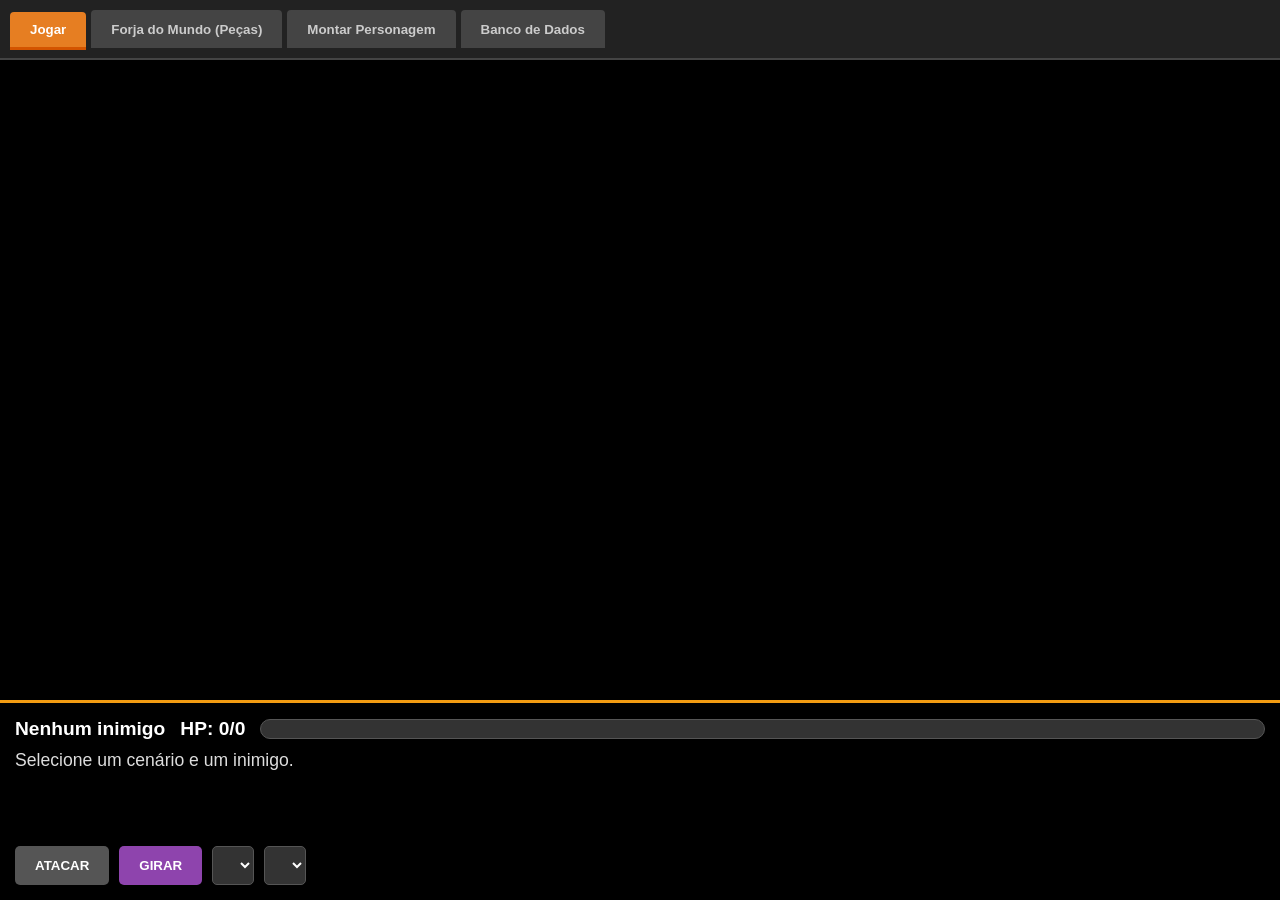
==== web/index.html @ 463bffa2 "first commit" ====
<!DOCTYPE html>
<html lang="pt-br">
<head>
    <meta charset="UTF-8">
    <title>RPG Clicker</title>
    <link rel="stylesheet" href="css/style.css">
</head>
<body>
    <nav class="tabs">
        <button class="active" onclick="showTab('game-tab', this)">Jogar</button>
        <button onclick="showTab('admin-tab', this)">Forja do Mundo (Peças)</button>
        <button onclick="showTab('char-tab', this)">Montar Personagem</button>
        <button onclick="showTab('crud-tab', this)">Banco de Dados</button>
    </nav>

    <!-- TELA DO JOGO (Mantida igual) -->
    <div id="game-tab" class="tab-content active">
        <div id="game-screen">
            <div id="character-container">
                <div id="in-game-layers" class="paper-doll-container" style="display:none; transform: scale(2); transform-origin: bottom;"></div>
                <img id="enemy-image" src="" alt="Inimigo" style="display:none;">
            </div>
            <div id="visual-novel-ui">
                <div class="stats-bar">
                    <span id="enemy-name">Nenhum inimigo</span>
                    <span id="enemy-hp-text">HP: 0/0</span>
                    <div class="hp-bar-bg"><div id="enemy-hp-fill" class="hp-bar-fill"></div></div>
                </div>
                <div class="dialogue-box"><p id="dialogue-text">Selecione um cenário e um inimigo.</p></div>
                <div class="actions">
                    <button id="attack-btn" onclick="performAttack()" disabled>ATACAR</button>
                    <button id="turn-btn" onclick="turnCharacter()" disabled>GIRAR</button>
                    <select id="select-scenario" onchange="changeScenario()"></select>
                    <select id="select-enemy" onchange="spawnEnemy()"></select>
                </div>
            </div>
        </div>
    </div>

    <!-- TELA DE CRIAR PEÇAS -->
    <div id="admin-tab" class="tab-content">
        <h1>Forja de Componentes do Mundo</h1>
        <p id="admin-msg" class="msg-alert"></p>
        
        <div class="forms-grid">
            <!-- Form: Corpos Base -->
            <div class="form-card" id="form-body">
                <h3>Corpo Base</h3>
                <input type="hidden" id="edit-bd-id" value="">
                <label>Nome do Corpo</label>
                <input type="text" id="bd-name" placeholder="Ex: Humano Claro">
                
                <label>Imagem Frente</label>
                <div class="file-input-group">
                    <input type="text" id="bd-img-f" oninput="updateMiniPrev('bd-img-f', 'prev-bd-f')" placeholder="Caminho/URL">
                    <img id="prev-bd-f" class="mini-preview" src="" alt=" ">
                </div>

                <label>Imagem Verso (Costas)</label>
                <div class="file-input-group">
                    <input type="text" id="bd-img-b" oninput="updateMiniPrev('bd-img-b', 'prev-bd-b')" placeholder="Caminho/URL">
                    <img id="prev-bd-b" class="mini-preview" src="" alt=" ">
                </div>
                
                <button onclick="saveBody()">Salvar Corpo</button>
            </div>
            
            <!-- Form: Equipamentos -->
            <div class="form-card" id="form-equip">
                <h3>Nova Peça / Equipamento</h3>
                <input type="hidden" id="edit-eq-id" value="">
                
                <label>Nome do Equipamento</label>
                <input type="text" id="eq-name" placeholder="Ex: Espada de Ferro">
                
                <label>Tipo (Aonde equipa)</label>
                <select id="eq-type">
                    <option value="face">Rosto / Expressão</option>
                    <option value="hair">Cabelo</option>
                    <option value="helmet">Capacete / Chapéu</option>
                    <option value="shirt">Tronco / Camiseta / Armadura</option>
                    <option value="gloves">Luvas</option>
                    <option value="pants">Calças</option>
                    <option value="boots">Botas</option>
                </select>

                <label>Imagem Frente</label>
                <div class="file-input-group">
                    <input type="text" id="eq-img-f" oninput="updateMiniPrev('eq-img-f', 'prev-eq-f')" placeholder="Caminho/URL">
                    <img id="prev-eq-f" class="mini-preview" src="" alt=" ">
                </div>

                <label>Imagem Verso</label>
                <div class="file-input-group">
                    <input type="text" id="eq-img-b" oninput="updateMiniPrev('eq-img-b', 'prev-eq-b')" placeholder="Caminho/URL">
                    <img id="prev-eq-b" class="mini-preview" src="" alt=" ">
                </div>
                
                <h4>Status do Equipamento</h4>
                <div class="attr-grid">
                    <label>Defesa Física <input type="number" id="eq-pdef" value="0"></label>
                    <label>Defesa Mágica <input type="number" id="eq-mdef" value="0"></label>
                    <label>Força (Str) <input type="number" id="eq-str" value="0"></label>
                    <label>Inteligência (Int) <input type="number" id="eq-int" value="0"></label>
                    <label>Destreza (Dex) <input type="number" id="eq-dex" value="0"></label>
                </div>

                <button onclick="saveEquipment()">Salvar Equipamento</button>
            </div>

            <!-- Form: Cenários -->
            <div class="form-card" id="form-scenario">
                <h3>Cenário</h3>
                <input type="hidden" id="edit-sc-id" value="">
                
                <label>Nome do Local</label>
                <input type="text" id="sc-name" placeholder="Ex: Floresta Negra">
                
                <label>Imagem de Fundo</label>
                <div class="file-input-group">
                    <input type="text" id="sc-img" oninput="updateMiniPrev('sc-img', 'prev-sc')" placeholder="Caminho/URL">
                    <img id="prev-sc" class="mini-preview" src="" alt=" ">
                </div>

                <label>História / Descrição</label>
                <input type="text" id="sc-desc" placeholder="Descrição ao entrar no mapa">
                <button onclick="saveScenario()">Salvar Cenário</button>
            </div>
        </div>
    </div>

    <!-- TELA DE MONTAR PERSONAGEM -->
    <div id="char-tab" class="tab-content">
        <h1 id="char-form-title">Montagem de Personagem</h1>
        <div class="forms-grid" style="align-items: flex-start;">
            <div class="form-card" style="flex: 1;" id="form-char">
                <input type="hidden" id="edit-char-id" value="">
                <h3>Status Básicos</h3>
                <label>Nome do Monstro/Personagem</label>
                <input type="text" id="ch-name" placeholder="Ex: Goblin">
                <div class="attr-grid">
                    <label>HP Máximo <input type="number" id="ch-hp" value="100"></label>
                    <label>Ataque Base <input type="number" id="ch-atk" value="10"></label>
                </div>
                
                <label>Raça/Estrutura:</label>
                <select id="ch-race" onchange="toggleRaceFields()">
                    <option value="monstro">Monstro/Simples (Sem Equipamentos)</option>
                    <option value="humano">Humanoide (Usa Corpos e Equipamentos)</option>
                </select>

                <div id="simple-fields">
                    <label>Imagem Frente (Monstro)</label>
                    <div class="file-input-group">
                        <input type="text" id="ch-img-f" oninput="updateMiniPrev('ch-img-f', 'prev-ch-f')">
                        <img id="prev-ch-f" class="mini-preview" src="" alt=" ">
                    </div>

                    <label>Imagem Verso (Monstro)</label>
                    <div class="file-input-group">
                        <input type="text" id="ch-img-b" oninput="updateMiniPrev('ch-img-b', 'prev-ch-b')">
                        <img id="prev-ch-b" class="mini-preview" src="" alt=" ">
                    </div>
                </div>

                <div id="human-fields" style="display:none; margin-top: 15px;">
                    <label>Corpo Base:</label><select id="sel-base" onchange="updatePrev()"></select>
                    <label>Rosto:</label><select id="sel-face" onchange="updatePrev()"></select>
                    <label>Cabelo:</label><select id="sel-hair" onchange="updatePrev()"></select>
                    <label>Capacete:</label><select id="sel-helmet" onchange="updatePrev()"></select>
                    <label>Tronco:</label><select id="sel-shirt" onchange="updatePrev()"></select>
                    <label>Calça:</label><select id="sel-pants" onchange="updatePrev()"></select>
                    <label>Botas:</label><select id="sel-boots" onchange="updatePrev()"></select>
                    <label>Luvas:</label><select id="sel-gloves" onchange="updatePrev()"></select>
                </div>

                <button onclick="saveCharacter()" style="margin-top:20px;">Salvar Personagem</button>
                <p id="char-msg" class="msg-alert"></p>
            </div>

            <!-- Preview do Personagem -->
            <div class="form-card" style="flex: 1;" id="preview-panel">
                <h3>Pré-Visualização e Status</h3>
                <div class="stats-preview" id="equip-stats">
                    <strong>Bônus de Equipamentos:</strong><br>
                    Def Fís: <span id="st-pdef">0</span> | Def Mág: <span id="st-mdef">0</span><br>
                    Força: <span id="st-str">0</span> | Int: <span id="st-int">0</span> | Des: <span id="st-dex">0</span>
                </div>
                <div class="preview-boxes">
                    <div class="paper-doll-container" id="prev-front"></div>
                    <div class="paper-doll-container" id="prev-back"></div>
                </div>
            </div>
        </div>
    </div>

    <!-- TELA CRUD -->
    <div id="crud-tab" class="tab-content">
        <h1>Banco de Dados Bruto</h1>
        <select id="crud-table-select" onchange="renderCrudTable()">
            <option value="characters">Personagens Cadastrados</option>
            <option value="bodies">Corpos Bases</option>
            <option value="equipments">Equipamentos</option>
            <option value="scenarios">Cenários</option>
        </select>
        <div style="overflow-x: auto;">
            <table class="crud-table">
                <thead><tr id="crud-thead"></tr></thead>
                <tbody id="crud-tbody"></tbody>
            </table>
        </div>
    </div>

    <script src="js/app.js"></script>
</body>
</html>
---- web/css/style.css ----
* { box-sizing: border-box; margin: 0; padding: 0; font-family: 'Segoe UI', sans-serif; }
body { background-color: #1a1a1a; color: #fff; height: 100vh; display: flex; flex-direction: column; overflow: hidden;}

/* --- NAVEGAÇÃO E INDICADOR DE ABA --- */
.tabs { display: flex; background: #222; padding: 10px; flex-wrap: wrap; gap: 5px; border-bottom: 2px solid #444; }
.tabs button { background: #444; color: #ccc; border: none; padding: 10px 20px; cursor: pointer; border-radius: 4px 4px 0 0; font-weight: bold; transition: all 0.3s ease;}
.tabs button:hover { background: #555; color: white;}
/* INDICADOR DA ABA ATIVA */
.tabs button.active { background: #e67e22; color: white; border-bottom: 3px solid #d35400; transform: translateY(2px); }

.tab-content { display: none; height: calc(100vh - 60px); padding: 20px; overflow-y: auto;}
.tab-content.active { display: block; }

/* --- FORMULÁRIOS --- */
.forms-grid { display: flex; gap: 20px; flex-wrap: wrap; }
.form-card { background: #2a2a2a; padding: 20px; border-radius: 8px; border: 1px solid #444; flex: 1; min-width: 320px;}
.form-card h3, .form-card h4 { margin-bottom: 10px; color: #f39c12; border-bottom: 1px solid #444; padding-bottom: 5px;}
.form-card input[type="text"], .form-card input[type="number"], .form-card select { 
    width: 100%; padding: 8px; margin-bottom: 10px; border-radius: 4px; border: 1px solid #555; background: #111; color: white;
}
.form-card label { font-size: 0.85em; color: #b2bec3; margin-bottom: 4px; display: block; font-weight: 600;}
.form-card button { width: 100%; padding: 12px; background: #27ae60; color: white; border: none; border-radius: 4px; cursor: pointer; font-weight: bold; font-size: 1.1em; margin-top: 10px;}
.form-card button:hover { background: #2ecc71; }
.msg-alert { margin: 15px 0; color: #f1c40f; font-weight: bold;}

/* --- ATRIBUTOS GRID --- */
.attr-grid { display: grid; grid-template-columns: repeat(2, 1fr); gap: 10px; margin-bottom: 15px; }
.attr-grid label { display: flex; flex-direction: column; color: #bdc3c7; }
.attr-grid input { margin-bottom: 0 !important; }

/* --- FILE PICKER E PREVIEWS --- */
.file-input-group { display: flex; gap: 5px; margin-bottom: 15px; align-items: center; }
.file-input-group input { margin-bottom: 0 !important; flex-grow: 1; }
.btn-browse { background: #2980b9 !important; color: white; padding: 0 15px !important; margin: 0 !important; width: auto !important; height: 35px; }
.btn-browse:hover { background: #3498db !important; }
.mini-preview { width: 45px; height: 45px; object-fit: contain; background: #000; border: 1px solid #555; border-radius: 4px; }

/* --- PREVIEW STATUS (Montar Personagem) --- */
.stats-preview { background: #111; padding: 10px; border-radius: 5px; margin-bottom: 15px; border: 1px solid #333; color: #3498db; font-family: monospace; font-size: 1.1em;}
.preview-boxes { display: flex; justify-content: space-around; background: #111; padding: 20px; border-radius: 5px;}
.paper-doll-container { position: relative; width: 150px; height: 250px; background: #222; border: 1px solid #555; overflow: hidden;}
.paper-doll-container img { position: absolute; top: 0; left: 0; width: 100%; height: 100%; object-fit: contain; }

/* --- TABELA CRUD --- */
#crud-table-select { padding: 10px; margin-bottom: 20px; background: #333; color: white; border: 1px solid #555; width: 300px;}
.crud-table { width: 100%; border-collapse: collapse; background: #2a2a2a; font-size: 0.9em;}
.crud-table th, .crud-table td { border: 1px solid #444; padding: 8px; text-align: left; }
.crud-table th { background: #111; color: #f39c12; }
.btn-edit { background: #f39c12; color: black; border: none; padding: 5px 10px; border-radius: 3px; cursor: pointer; margin-right: 5px; font-weight: bold;}
.btn-del { background: #c0392b; color: white; border: none; padding: 5px 10px; border-radius: 3px; cursor: pointer; font-weight: bold;}

/* --- VISUAL NOVEL UI --- */
#game-tab { padding: 0; }
#game-screen { position: relative; width: 100%; height: 100%; background-color: #000; background-size: cover; background-position: center; transition: background-image 0.5s ease;}
#character-container { position: absolute; bottom: 200px; left: 50%; transform: translateX(-50%); height: 60%; display: flex; align-items: flex-end;}
#enemy-image { max-height: 100%; filter: drop-shadow(0px 0px 10px rgba(0,0,0,0.8)); transition: transform 0.1s;}
.hit { transform: translateX(-50%) scale(0.95) rotate(-2deg); filter: brightness(200%) drop-shadow(0 0 10px red) !important; }

#visual-novel-ui { position: absolute; bottom: 0; width: 100%; height: 200px; background: rgba(0, 0, 0, 0.85); border-top: 3px solid #f39c12; display: flex; flex-direction: column; padding: 15px;}
.stats-bar { display: flex; align-items: center; gap: 15px; margin-bottom: 10px;}
.stats-bar span { font-weight: bold; font-size: 1.2rem;}
.hp-bar-bg { flex-grow: 1; height: 20px; background: #333; border-radius: 10px; overflow: hidden; border: 1px solid #555;}
.hp-bar-fill { height: 100%; width: 0%; background: #e74c3c; transition: width 0.3s ease; }
.dialogue-box { flex-grow: 1; margin-bottom: 10px; font-size: 1.1rem; color: #ddd; }
.actions { display: flex; gap: 10px; }
.actions button { padding: 10px 20px; background: #c0392b; color: white; border: none; border-radius: 5px; font-weight: bold; cursor: pointer;}
.actions button#turn-btn { background: #8e44ad; }
.actions button:disabled { background: #555; cursor: not-allowed; }
.actions button:hover:not(:disabled) { filter: brightness(1.2); }
.actions select { padding: 10px; background: #333; color: white; border: 1px solid #555; border-radius: 5px;}
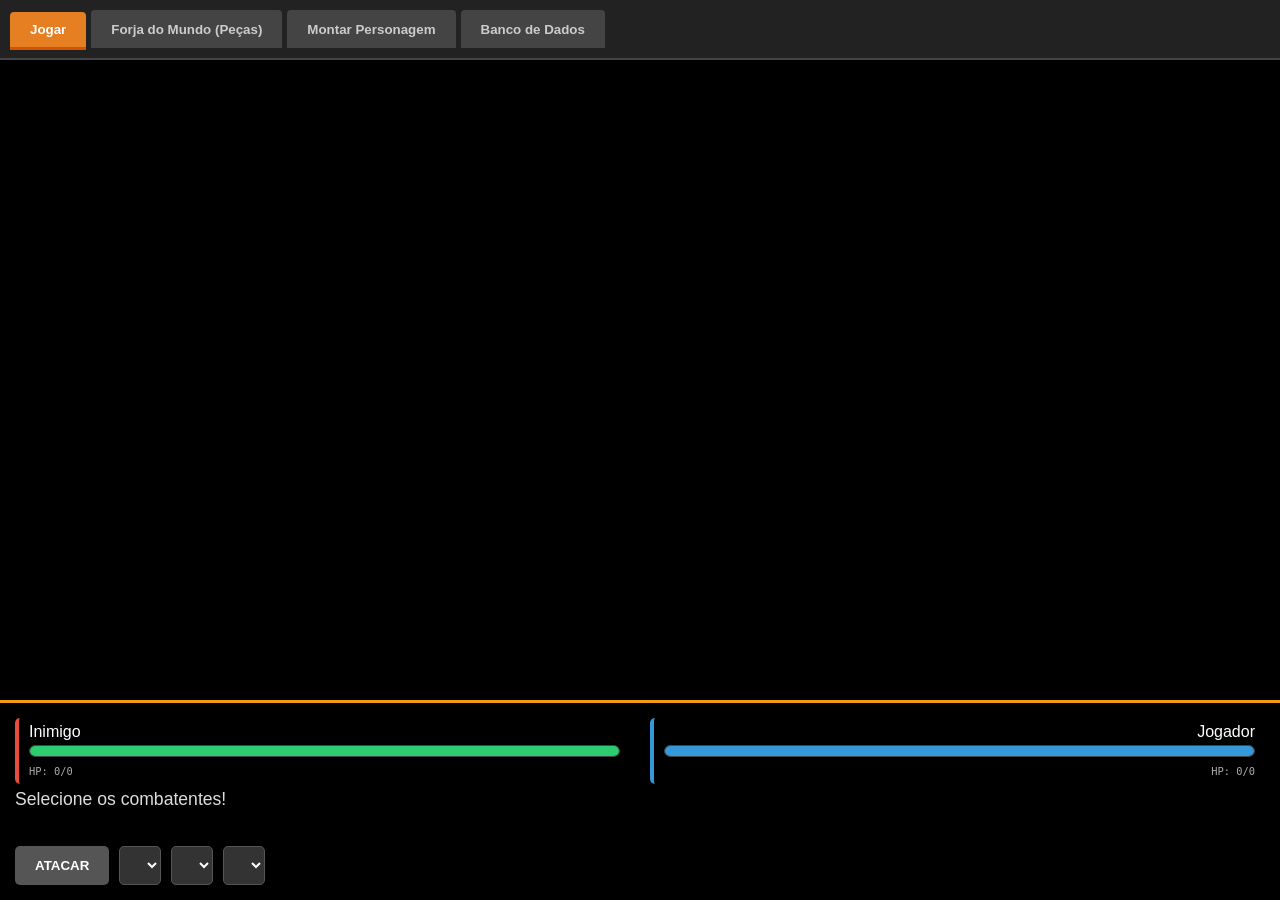
==== commit 03e746e8: "Add enemy attacks" ====
--- a/web/index.html
+++ b/web/index.html
@@ -1,10 +1,12 @@
 <!DOCTYPE html>
 <html lang="pt-br">
+
 <head>
     <meta charset="UTF-8">
     <title>RPG Clicker</title>
     <link rel="stylesheet" href="css/style.css">
 </head>
+
 <body>
     <nav class="tabs">
         <button class="active" onclick="showTab('game-tab', this)">Jogar</button>
@@ -13,25 +15,51 @@
         <button onclick="showTab('crud-tab', this)">Banco de Dados</button>
     </nav>
 
-    <!-- TELA DO JOGO (Mantida igual) -->
+    <!-- TELA DO JOGO (BATALHA 2.5D) -->
     <div id="game-tab" class="tab-content active">
         <div id="game-screen">
-            <div id="character-container">
-                <div id="in-game-layers" class="paper-doll-container" style="display:none; transform: scale(2); transform-origin: bottom;"></div>
-                <img id="enemy-image" src="" alt="Inimigo" style="display:none;">
-            </div>
+            <div id="battlefield">
+                <div id="enemy-container">
+                    <div id="enemy-layers" class="paper-doll-container" style="display:none;"></div>
+                    <img id="enemy-image" src="" alt="Inimigo" style="display:none;">
+                </div>
+
+                <div id="player-container">
+                    <div id="player-layers" class="paper-doll-container" style="display:none;"></div>
+                    <img id="player-image" src="" alt="Player" style="display:none;">
+                </div>
+            </div>
+
             <div id="visual-novel-ui">
-                <div class="stats-bar">
-                    <span id="enemy-name">Nenhum inimigo</span>
-                    <span id="enemy-hp-text">HP: 0/0</span>
-                    <div class="hp-bar-bg"><div id="enemy-hp-fill" class="hp-bar-fill"></div></div>
-                </div>
-                <div class="dialogue-box"><p id="dialogue-text">Selecione um cenário e um inimigo.</p></div>
+                <div class="battle-stats">
+                    <!-- HP DO INIMIGO -->
+                    <div class="stat-block enemy-stat">
+                        <span id="enemy-name">Inimigo</span>
+                        <div class="hp-bar-bg">
+                            <div id="enemy-hp-fill" class="hp-bar-fill"></div>
+                        </div>
+                        <span id="enemy-hp-text" class="hp-text">HP: 0/0</span>
+                    </div>
+
+                    <!-- HP DO PLAYER -->
+                    <div class="stat-block player-stat">
+                        <span id="player-name-ui">Jogador</span>
+                        <div class="hp-bar-bg">
+                            <div id="player-hp-fill" class="hp-bar-fill player-hp"></div>
+                        </div>
+                        <span id="player-hp-text" class="hp-text">HP: 0/0</span>
+                    </div>
+                </div>
+
+                <div class="dialogue-box">
+                    <p id="dialogue-text">Selecione os combatentes!</p>
+                </div>
+
                 <div class="actions">
-                    <button id="attack-btn" onclick="performAttack()" disabled>ATACAR</button>
-                    <button id="turn-btn" onclick="turnCharacter()" disabled>GIRAR</button>
+                    <button id="attack-btn" onclick="startTurnSequence()" disabled>ATACAR</button>
+                    <select id="select-player" onchange="spawnPlayer()"></select>
+                    <select id="select-enemy" onchange="spawnEnemy()"></select>
                     <select id="select-scenario" onchange="changeScenario()"></select>
-                    <select id="select-enemy" onchange="spawnEnemy()"></select>
                 </div>
             </div>
         </div>
@@ -41,38 +69,34 @@
     <div id="admin-tab" class="tab-content">
         <h1>Forja de Componentes do Mundo</h1>
         <p id="admin-msg" class="msg-alert"></p>
-        
         <div class="forms-grid">
-            <!-- Form: Corpos Base -->
             <div class="form-card" id="form-body">
                 <h3>Corpo Base</h3>
                 <input type="hidden" id="edit-bd-id" value="">
                 <label>Nome do Corpo</label>
                 <input type="text" id="bd-name" placeholder="Ex: Humano Claro">
-                
+
                 <label>Imagem Frente</label>
                 <div class="file-input-group">
-                    <input type="text" id="bd-img-f" oninput="updateMiniPrev('bd-img-f', 'prev-bd-f')" placeholder="Caminho/URL">
+                    <input type="text" id="bd-img-f" oninput="updateMiniPrev('bd-img-f', 'prev-bd-f')"
+                        placeholder="ex: assets/humano_frente.png">
                     <img id="prev-bd-f" class="mini-preview" src="" alt=" ">
                 </div>
 
                 <label>Imagem Verso (Costas)</label>
                 <div class="file-input-group">
-                    <input type="text" id="bd-img-b" oninput="updateMiniPrev('bd-img-b', 'prev-bd-b')" placeholder="Caminho/URL">
+                    <input type="text" id="bd-img-b" oninput="updateMiniPrev('bd-img-b', 'prev-bd-b')"
+                        placeholder="ex: assets/humano_verso.png">
                     <img id="prev-bd-b" class="mini-preview" src="" alt=" ">
                 </div>
-                
                 <button onclick="saveBody()">Salvar Corpo</button>
             </div>
-            
-            <!-- Form: Equipamentos -->
+
             <div class="form-card" id="form-equip">
                 <h3>Nova Peça / Equipamento</h3>
                 <input type="hidden" id="edit-eq-id" value="">
-                
                 <label>Nome do Equipamento</label>
                 <input type="text" id="eq-name" placeholder="Ex: Espada de Ferro">
-                
                 <label>Tipo (Aonde equipa)</label>
                 <select id="eq-type">
                     <option value="face">Rosto / Expressão</option>
@@ -86,16 +110,18 @@
 
                 <label>Imagem Frente</label>
                 <div class="file-input-group">
-                    <input type="text" id="eq-img-f" oninput="updateMiniPrev('eq-img-f', 'prev-eq-f')" placeholder="Caminho/URL">
+                    <input type="text" id="eq-img-f" oninput="updateMiniPrev('eq-img-f', 'prev-eq-f')"
+                        placeholder="ex: assets/botas.png">
                     <img id="prev-eq-f" class="mini-preview" src="" alt=" ">
                 </div>
 
                 <label>Imagem Verso</label>
                 <div class="file-input-group">
-                    <input type="text" id="eq-img-b" oninput="updateMiniPrev('eq-img-b', 'prev-eq-b')" placeholder="Caminho/URL">
+                    <input type="text" id="eq-img-b" oninput="updateMiniPrev('eq-img-b', 'prev-eq-b')"
+                        placeholder="Deixe vazio se só houver frente">
                     <img id="prev-eq-b" class="mini-preview" src="" alt=" ">
                 </div>
-                
+
                 <h4>Status do Equipamento</h4>
                 <div class="attr-grid">
                     <label>Defesa Física <input type="number" id="eq-pdef" value="0"></label>
@@ -104,24 +130,20 @@
                     <label>Inteligência (Int) <input type="number" id="eq-int" value="0"></label>
                     <label>Destreza (Dex) <input type="number" id="eq-dex" value="0"></label>
                 </div>
-
                 <button onclick="saveEquipment()">Salvar Equipamento</button>
             </div>
 
-            <!-- Form: Cenários -->
             <div class="form-card" id="form-scenario">
                 <h3>Cenário</h3>
                 <input type="hidden" id="edit-sc-id" value="">
-                
                 <label>Nome do Local</label>
                 <input type="text" id="sc-name" placeholder="Ex: Floresta Negra">
-                
                 <label>Imagem de Fundo</label>
                 <div class="file-input-group">
-                    <input type="text" id="sc-img" oninput="updateMiniPrev('sc-img', 'prev-sc')" placeholder="Caminho/URL">
+                    <input type="text" id="sc-img" oninput="updateMiniPrev('sc-img', 'prev-sc')"
+                        placeholder="ex: assets/bg.jpg">
                     <img id="prev-sc" class="mini-preview" src="" alt=" ">
                 </div>
-
                 <label>História / Descrição</label>
                 <input type="text" id="sc-desc" placeholder="Descrição ao entrar no mapa">
                 <button onclick="saveScenario()">Salvar Cenário</button>
@@ -136,13 +158,13 @@
             <div class="form-card" style="flex: 1;" id="form-char">
                 <input type="hidden" id="edit-char-id" value="">
                 <h3>Status Básicos</h3>
-                <label>Nome do Monstro/Personagem</label>
-                <input type="text" id="ch-name" placeholder="Ex: Goblin">
+                <label>Nome do Personagem</label>
+                <input type="text" id="ch-name" placeholder="Ex: Guerreiro Lendário">
                 <div class="attr-grid">
                     <label>HP Máximo <input type="number" id="ch-hp" value="100"></label>
                     <label>Ataque Base <input type="number" id="ch-atk" value="10"></label>
                 </div>
-                
+
                 <label>Raça/Estrutura:</label>
                 <select id="ch-race" onchange="toggleRaceFields()">
                     <option value="monstro">Monstro/Simples (Sem Equipamentos)</option>
@@ -152,13 +174,14 @@
                 <div id="simple-fields">
                     <label>Imagem Frente (Monstro)</label>
                     <div class="file-input-group">
-                        <input type="text" id="ch-img-f" oninput="updateMiniPrev('ch-img-f', 'prev-ch-f')">
+                        <input type="text" id="ch-img-f" oninput="updateMiniPrev('ch-img-f', 'prev-ch-f')"
+                            placeholder="ex: assets/slime_frente.png">
                         <img id="prev-ch-f" class="mini-preview" src="" alt=" ">
                     </div>
-
                     <label>Imagem Verso (Monstro)</label>
                     <div class="file-input-group">
-                        <input type="text" id="ch-img-b" oninput="updateMiniPrev('ch-img-b', 'prev-ch-b')">
+                        <input type="text" id="ch-img-b" oninput="updateMiniPrev('ch-img-b', 'prev-ch-b')"
+                            placeholder="ex: assets/slime_verso.png">
                         <img id="prev-ch-b" class="mini-preview" src="" alt=" ">
                     </div>
                 </div>
@@ -173,18 +196,17 @@
                     <label>Botas:</label><select id="sel-boots" onchange="updatePrev()"></select>
                     <label>Luvas:</label><select id="sel-gloves" onchange="updatePrev()"></select>
                 </div>
-
                 <button onclick="saveCharacter()" style="margin-top:20px;">Salvar Personagem</button>
                 <p id="char-msg" class="msg-alert"></p>
             </div>
 
-            <!-- Preview do Personagem -->
             <div class="form-card" style="flex: 1;" id="preview-panel">
                 <h3>Pré-Visualização e Status</h3>
                 <div class="stats-preview" id="equip-stats">
                     <strong>Bônus de Equipamentos:</strong><br>
                     Def Fís: <span id="st-pdef">0</span> | Def Mág: <span id="st-mdef">0</span><br>
-                    Força: <span id="st-str">0</span> | Int: <span id="st-int">0</span> | Des: <span id="st-dex">0</span>
+                    Força: <span id="st-str">0</span> | Int: <span id="st-int">0</span> | Des: <span
+                        id="st-dex">0</span>
                 </div>
                 <div class="preview-boxes">
                     <div class="paper-doll-container" id="prev-front"></div>
@@ -205,12 +227,14 @@
         </select>
         <div style="overflow-x: auto;">
             <table class="crud-table">
-                <thead><tr id="crud-thead"></tr></thead>
+                <thead>
+                    <tr id="crud-thead"></tr>
+                </thead>
                 <tbody id="crud-tbody"></tbody>
             </table>
         </div>
     </div>
-
     <script src="js/app.js"></script>
 </body>
+
 </html>
--- a/web/css/style.css
+++ b/web/css/style.css
@@ -5,7 +5,6 @@
 .tabs { display: flex; background: #222; padding: 10px; flex-wrap: wrap; gap: 5px; border-bottom: 2px solid #444; }
 .tabs button { background: #444; color: #ccc; border: none; padding: 10px 20px; cursor: pointer; border-radius: 4px 4px 0 0; font-weight: bold; transition: all 0.3s ease;}
 .tabs button:hover { background: #555; color: white;}
-/* INDICADOR DA ABA ATIVA */
 .tabs button.active { background: #e67e22; color: white; border-bottom: 3px solid #d35400; transform: translateY(2px); }
 
 .tab-content { display: none; height: calc(100vh - 60px); padding: 20px; overflow-y: auto;}
@@ -15,30 +14,24 @@
 .forms-grid { display: flex; gap: 20px; flex-wrap: wrap; }
 .form-card { background: #2a2a2a; padding: 20px; border-radius: 8px; border: 1px solid #444; flex: 1; min-width: 320px;}
 .form-card h3, .form-card h4 { margin-bottom: 10px; color: #f39c12; border-bottom: 1px solid #444; padding-bottom: 5px;}
-.form-card input[type="text"], .form-card input[type="number"], .form-card select { 
-    width: 100%; padding: 8px; margin-bottom: 10px; border-radius: 4px; border: 1px solid #555; background: #111; color: white;
-}
+.form-card input[type="text"], .form-card input[type="number"], .form-card select { width: 100%; padding: 8px; margin-bottom: 10px; border-radius: 4px; border: 1px solid #555; background: #111; color: white;}
 .form-card label { font-size: 0.85em; color: #b2bec3; margin-bottom: 4px; display: block; font-weight: 600;}
 .form-card button { width: 100%; padding: 12px; background: #27ae60; color: white; border: none; border-radius: 4px; cursor: pointer; font-weight: bold; font-size: 1.1em; margin-top: 10px;}
 .form-card button:hover { background: #2ecc71; }
 .msg-alert { margin: 15px 0; color: #f1c40f; font-weight: bold;}
-
-/* --- ATRIBUTOS GRID --- */
 .attr-grid { display: grid; grid-template-columns: repeat(2, 1fr); gap: 10px; margin-bottom: 15px; }
 .attr-grid label { display: flex; flex-direction: column; color: #bdc3c7; }
 .attr-grid input { margin-bottom: 0 !important; }
 
-/* --- FILE PICKER E PREVIEWS --- */
-.file-input-group { display: flex; gap: 5px; margin-bottom: 15px; align-items: center; }
+/* --- INPUT COM PREVIEW (Simplificado) --- */
+.file-input-group { display: flex; gap: 10px; margin-bottom: 15px; align-items: center; }
 .file-input-group input { margin-bottom: 0 !important; flex-grow: 1; }
-.btn-browse { background: #2980b9 !important; color: white; padding: 0 15px !important; margin: 0 !important; width: auto !important; height: 35px; }
-.btn-browse:hover { background: #3498db !important; }
 .mini-preview { width: 45px; height: 45px; object-fit: contain; background: #000; border: 1px solid #555; border-radius: 4px; }
 
 /* --- PREVIEW STATUS (Montar Personagem) --- */
 .stats-preview { background: #111; padding: 10px; border-radius: 5px; margin-bottom: 15px; border: 1px solid #333; color: #3498db; font-family: monospace; font-size: 1.1em;}
 .preview-boxes { display: flex; justify-content: space-around; background: #111; padding: 20px; border-radius: 5px;}
-.paper-doll-container { position: relative; width: 150px; height: 250px; background: #222; border: 1px solid #555; overflow: hidden;}
+.paper-doll-container { position: relative; width: 150px; height: 250px; background: transparent; overflow: hidden;}
 .paper-doll-container img { position: absolute; top: 0; left: 0; width: 100%; height: 100%; object-fit: contain; }
 
 /* --- TABELA CRUD --- */
@@ -49,14 +42,47 @@
 .btn-edit { background: #f39c12; color: black; border: none; padding: 5px 10px; border-radius: 3px; cursor: pointer; margin-right: 5px; font-weight: bold;}
 .btn-del { background: #c0392b; color: white; border: none; padding: 5px 10px; border-radius: 3px; cursor: pointer; font-weight: bold;}
 
-/* --- VISUAL NOVEL UI --- */
+/* =========================================
+   TELA DE JOGO - VISUAL NOVEL / BATTLE
+   ========================================= */
 #game-tab { padding: 0; }
 #game-screen { position: relative; width: 100%; height: 100%; background-color: #000; background-size: cover; background-position: center; transition: background-image 0.5s ease;}
-#character-container { position: absolute; bottom: 200px; left: 50%; transform: translateX(-50%); height: 60%; display: flex; align-items: flex-end;}
-#enemy-image { max-height: 100%; filter: drop-shadow(0px 0px 10px rgba(0,0,0,0.8)); transition: transform 0.1s;}
-.hit { transform: translateX(-50%) scale(0.95) rotate(-2deg); filter: brightness(200%) drop-shadow(0 0 10px red) !important; }
 
-#visual-novel-ui { position: absolute; bottom: 0; width: 100%; height: 200px; background: rgba(0, 0, 0, 0.85); border-top: 3px solid #f39c12; display: flex; flex-direction: column; padding: 15px;}
+/* Campo de Batalha e Contêineres */
+#battlefield { position: absolute; bottom: 200px; width: 100%; height: calc(100% - 200px); }
+
+/* Inimigo: Ao fundo (menor) */
+#enemy-container {
+    position: absolute; bottom: 35%; left: 70%; /* Movido para a direita */
+    transform: translateX(-50%) scale(1.1); transform-origin: bottom center; z-index: 5;
+}
+/* Player: Perto da tela (maior) */
+#player-container {
+    position: absolute; bottom: 5%; left: 30%; /* Movido para a esquerda */
+    transform: translateX(-50%) scale(1.7); transform-origin: bottom center; z-index: 10;
+}
+
+#enemy-image, #player-image { max-height: 250px; filter: drop-shadow(0px 0px 10px rgba(0,0,0,0.5)); }
+
+/* Animação do Inimigo Apanhando */
+.enemy-hit { filter: brightness(200%) drop-shadow(0 0 10px red) !important; animation: shakeEnemy 0.2s; }
+@keyframes shakeEnemy {
+    0%   { transform: translateX(-50%) scale(1.2) rotate(0deg); }
+    25%  { transform: translateX(-52%) scale(1.2) rotate(-5deg); }
+    50%  { transform: translateX(-48%) scale(1.2) rotate(5deg); }
+    100% { transform: translateX(-50%) scale(1.2) rotate(0deg); }
+}
+
+/* Animação do Player Atacando */
+.player-attack { animation: lungePlayer 0.2s; }
+@keyframes lungePlayer {
+    0%   { transform: translateX(-50%) scale(1.8) translateY(0); }
+    50%  { transform: translateX(-50%) scale(1.8) translateY(-20px); }
+    100% { transform: translateX(-50%) scale(1.8) translateY(0); }
+}
+
+/* UI Inferior */
+#visual-novel-ui { position: absolute; bottom: 0; width: 100%; height: 200px; background: rgba(0, 0, 0, 0.85); border-top: 3px solid #f39c12; display: flex; flex-direction: column; padding: 15px; z-index: 20;}
 .stats-bar { display: flex; align-items: center; gap: 15px; margin-bottom: 10px;}
 .stats-bar span { font-weight: bold; font-size: 1.2rem;}
 .hp-bar-bg { flex-grow: 1; height: 20px; background: #333; border-radius: 10px; overflow: hidden; border: 1px solid #555;}
@@ -64,7 +90,26 @@
 .dialogue-box { flex-grow: 1; margin-bottom: 10px; font-size: 1.1rem; color: #ddd; }
 .actions { display: flex; gap: 10px; }
 .actions button { padding: 10px 20px; background: #c0392b; color: white; border: none; border-radius: 5px; font-weight: bold; cursor: pointer;}
-.actions button#turn-btn { background: #8e44ad; }
 .actions button:disabled { background: #555; cursor: not-allowed; }
 .actions button:hover:not(:disabled) { filter: brightness(1.2); }
-.actions select { padding: 10px; background: #333; color: white; border: 1px solid #555; border-radius: 5px;}+.actions select { padding: 10px; background: #333; color: white; border: 1px solid #555; border-radius: 5px;}
+
+/* UI de Stats de Batalha */
+.battle-stats { display: flex; justify-content: space-between; gap: 20px; margin-bottom: 5px; }
+.stat-block { flex: 1; background: rgba(0,0,0,0.5); padding: 5px 10px; border-radius: 5px; border-left: 4px solid #f39c12; }
+.enemy-stat { border-left-color: #e74c3c; }
+.player-stat { border-left-color: #3498db; text-align: right; }
+
+.hp-bar-bg { width: 100%; height: 12px; background: #222; border-radius: 6px; overflow: hidden; margin: 4px 0; border: 1px solid #444; }
+.hp-bar-fill { height: 100%; width: 100%; background: #2ecc71; transition: width 0.4s ease; }
+.player-hp { background: #3498db; }
+.hp-text { font-size: 0.8em; font-family: monospace; color: #aaa; }
+
+/* Animação de Dano no Player */
+.player-hit { filter: brightness(200%) sepia(1) saturate(5) hue-rotate(-50deg) !important; animation: shakePlayer 0.2s; }
+@keyframes shakePlayer {
+    0% { transform: translateX(-50%) scale(1.7) translateY(0); }
+    25% { transform: translateX(-52%) scale(1.7) translateY(5px); }
+    50% { transform: translateX(-48%) scale(1.7) translateY(-5px); }
+    100% { transform: translateX(-50%) scale(1.7) translateY(0); }
+}
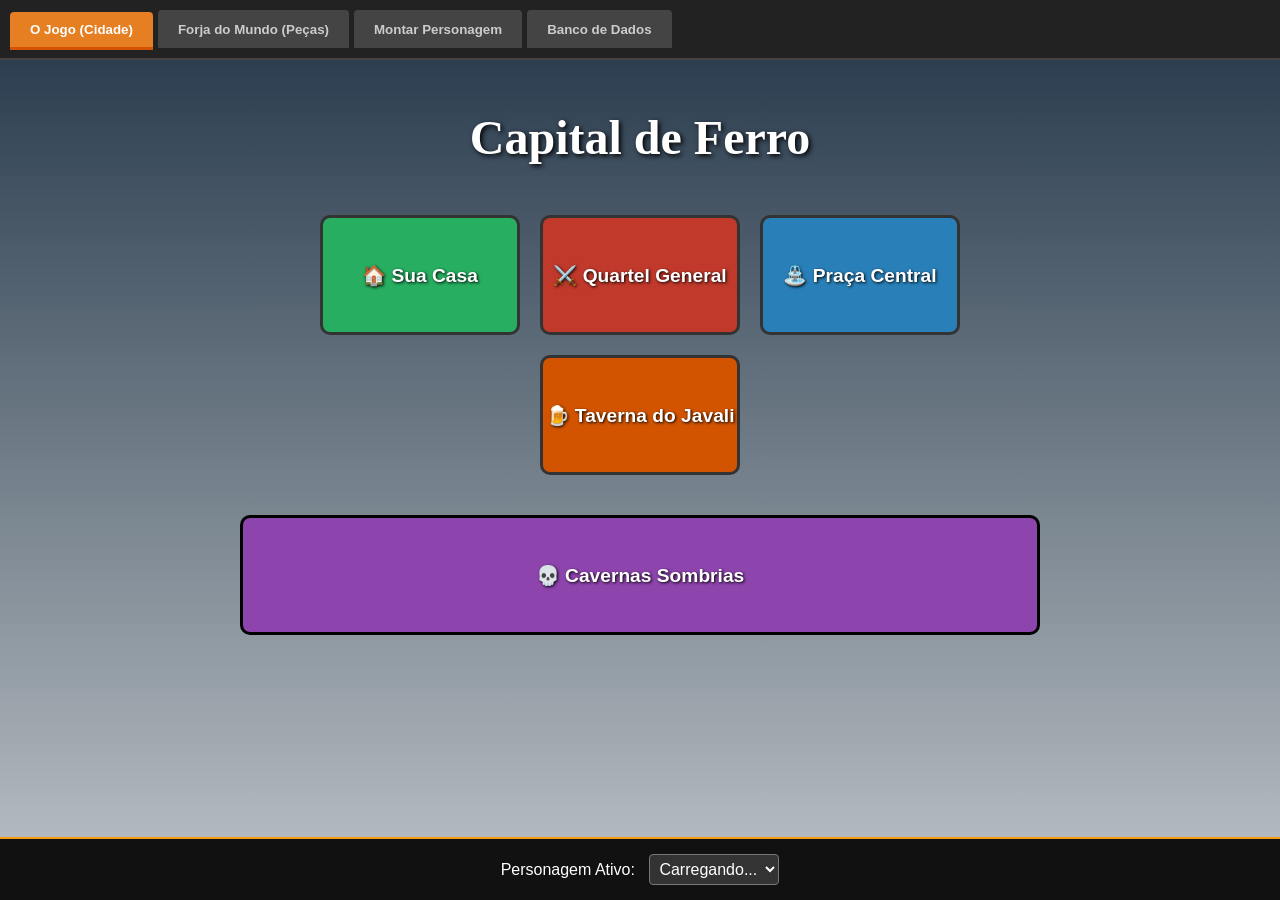
==== commit 2ed5cd23: "Create basic game concept" ====
--- a/web/index.html
+++ b/web/index.html
@@ -1,29 +1,53 @@
 <!DOCTYPE html>
 <html lang="pt-br">
-
 <head>
     <meta charset="UTF-8">
     <title>RPG Clicker</title>
-    <link rel="stylesheet" href="css/style.css">
+    <link rel="stylesheet" href="css/base.css">
+    <link rel="stylesheet" href="css/admin.css">
+    <link rel="stylesheet" href="css/game.css">
 </head>
-
 <body>
     <nav class="tabs">
-        <button class="active" onclick="showTab('game-tab', this)">Jogar</button>
+        <button class="active" onclick="showTab('game-tab', this)">O Jogo (Cidade)</button>
         <button onclick="showTab('admin-tab', this)">Forja do Mundo (Peças)</button>
         <button onclick="showTab('char-tab', this)">Montar Personagem</button>
         <button onclick="showTab('crud-tab', this)">Banco de Dados</button>
     </nav>
 
-    <!-- TELA DO JOGO (BATALHA 2.5D) -->
-    <div id="game-tab" class="tab-content active">
-        <div id="game-screen">
+    <!-- ==================== TELA DO JOGO ==================== -->
+    <div id="game-tab" class="tab-content active" style="padding: 0;">
+        
+        <div id="city-screen" class="game-view active-view">
+            <h1 class="city-title">Capital de Ferro</h1>
+            <div class="city-locations">
+                <div class="location-btn btn-casa" onclick="goToLocation('casa')"><span>🏠 Sua Casa</span></div>
+                <div class="location-btn btn-quartel" onclick="goToLocation('quartel')"><span>⚔️ Quartel General</span></div>
+                <div class="location-btn btn-centro" onclick="goToLocation('centro')"><span>⛲ Praça Central</span></div>
+                <div class="location-btn btn-bar" onclick="goToLocation('bar')"><span>🍺 Taverna do Javali</span></div>
+                <div class="location-btn btn-caverna" onclick="goToLocation('caverna')"><span>💀 Cavernas Sombrias</span></div>
+            </div>
+            
+            <div id="player-status-bar">
+                <span>Personagem Ativo: <select id="active-character-select" onchange="setActiveCharacter()"><option>Carregando...</option></select></span>
+            </div>
+        </div>
+
+        <div id="location-screen" class="game-view">
+            <button class="btn-voltar" onclick="backToCity()">⬅ Voltar</button>
+            <div id="loc-dialogue-box">
+                <h2 id="loc-title">Local</h2>
+                <p id="loc-text">Descrição do local...</p>
+                <div id="loc-actions" style="margin-top: 15px;"></div>
+            </div>
+        </div>
+
+        <div id="combat-screen" class="game-view">
             <div id="battlefield">
                 <div id="enemy-container">
                     <div id="enemy-layers" class="paper-doll-container" style="display:none;"></div>
                     <img id="enemy-image" src="" alt="Inimigo" style="display:none;">
                 </div>
-
                 <div id="player-container">
                     <div id="player-layers" class="paper-doll-container" style="display:none;"></div>
                     <img id="player-image" src="" alt="Player" style="display:none;">
@@ -32,183 +56,172 @@
 
             <div id="visual-novel-ui">
                 <div class="battle-stats">
-                    <!-- HP DO INIMIGO -->
                     <div class="stat-block enemy-stat">
                         <span id="enemy-name">Inimigo</span>
-                        <div class="hp-bar-bg">
-                            <div id="enemy-hp-fill" class="hp-bar-fill"></div>
-                        </div>
+                        <div class="hp-bar-bg"><div id="enemy-hp-fill" class="hp-bar-fill"></div></div>
                         <span id="enemy-hp-text" class="hp-text">HP: 0/0</span>
                     </div>
-
-                    <!-- HP DO PLAYER -->
                     <div class="stat-block player-stat">
                         <span id="player-name-ui">Jogador</span>
-                        <div class="hp-bar-bg">
-                            <div id="player-hp-fill" class="hp-bar-fill player-hp"></div>
-                        </div>
+                        <div class="hp-bar-bg"><div id="player-hp-fill" class="hp-bar-fill player-hp"></div></div>
                         <span id="player-hp-text" class="hp-text">HP: 0/0</span>
                     </div>
                 </div>
-
-                <div class="dialogue-box">
-                    <p id="dialogue-text">Selecione os combatentes!</p>
-                </div>
-
+                <div class="dialogue-box"><p id="combat-dialogue">Um inimigo se aproxima...</p></div>
                 <div class="actions">
-                    <button id="attack-btn" onclick="startTurnSequence()" disabled>ATACAR</button>
-                    <select id="select-player" onchange="spawnPlayer()"></select>
-                    <select id="select-enemy" onchange="spawnEnemy()"></select>
-                    <select id="select-scenario" onchange="changeScenario()"></select>
-                </div>
-            </div>
-        </div>
-    </div>
-
-    <!-- TELA DE CRIAR PEÇAS -->
+                    <button id="attack-btn" onclick="startTurnSequence()">ATACAR</button>
+                    <button id="flee-btn" onclick="fleeBattle()" style="background:#8e44ad;">FUGIR</button>
+                </div>
+            </div>
+        </div>
+        
+        <div id="loot-modal" style="display: none;">
+            <div class="loot-box">
+                <h2>Vitória!</h2>
+                <ul id="loot-list"></ul>
+                <button onclick="closeLootAndReturn()">Retornar à Cidade</button>
+            </div>
+        </div>
+    </div>
+
+    <!-- ==================== FORJA (ADMIN) ==================== -->
     <div id="admin-tab" class="tab-content">
         <h1>Forja de Componentes do Mundo</h1>
         <p id="admin-msg" class="msg-alert"></p>
         <div class="forms-grid">
+            
+            <!-- CORPO BASE -->
             <div class="form-card" id="form-body">
-                <h3>Corpo Base</h3>
-                <input type="hidden" id="edit-bd-id" value="">
-                <label>Nome do Corpo</label>
-                <input type="text" id="bd-name" placeholder="Ex: Humano Claro">
-
-                <label>Imagem Frente</label>
-                <div class="file-input-group">
-                    <input type="text" id="bd-img-f" oninput="updateMiniPrev('bd-img-f', 'prev-bd-f')"
-                        placeholder="ex: assets/humano_frente.png">
+                <h3>Corpo Base (Manequim)</h3>
+                <label>Nome do Corpo</label><input type="text" id="bd-name">
+                <label>Img Frente</label>
+                <div class="file-input-group">
+                    <input type="text" id="bd-img-f" oninput="updateMiniPrev(this.id, 'prev-bd-f')">
                     <img id="prev-bd-f" class="mini-preview" src="" alt=" ">
                 </div>
-
-                <label>Imagem Verso (Costas)</label>
-                <div class="file-input-group">
-                    <input type="text" id="bd-img-b" oninput="updateMiniPrev('bd-img-b', 'prev-bd-b')"
-                        placeholder="ex: assets/humano_verso.png">
+                <label>Img Verso</label>
+                <div class="file-input-group">
+                    <input type="text" id="bd-img-b" oninput="updateMiniPrev(this.id, 'prev-bd-b')">
                     <img id="prev-bd-b" class="mini-preview" src="" alt=" ">
                 </div>
                 <button onclick="saveBody()">Salvar Corpo</button>
             </div>
 
+            <!-- EQUIPAMENTOS -->
             <div class="form-card" id="form-equip">
-                <h3>Nova Peça / Equipamento</h3>
-                <input type="hidden" id="edit-eq-id" value="">
-                <label>Nome do Equipamento</label>
-                <input type="text" id="eq-name" placeholder="Ex: Espada de Ferro">
+                <h3>Criar Nova Peça / Equipamento</h3>
+                <label>Nome</label><input type="text" id="eq-name">
                 <label>Tipo (Aonde equipa)</label>
                 <select id="eq-type">
                     <option value="face">Rosto / Expressão</option>
                     <option value="hair">Cabelo</option>
                     <option value="helmet">Capacete / Chapéu</option>
-                    <option value="shirt">Tronco / Camiseta / Armadura</option>
+                    <option value="shirt">Tronco / Camisa / Armadura</option>
+                    <option value="pants">Calças</option>
                     <option value="gloves">Luvas</option>
-                    <option value="pants">Calças</option>
                     <option value="boots">Botas</option>
+                    <option value="hand_r">Mão Direita (Arma)</option>
+                    <option value="hand_l">Mão Esquerda (Escudo/Magia)</option>
+                    <option value="accessory">Acessório (Capa, Colar, Asas)</option>
                 </select>
-
-                <label>Imagem Frente</label>
-                <div class="file-input-group">
-                    <input type="text" id="eq-img-f" oninput="updateMiniPrev('eq-img-f', 'prev-eq-f')"
-                        placeholder="ex: assets/botas.png">
+                <label>Img Frente</label>
+                <div class="file-input-group">
+                    <input type="text" id="eq-img-f" oninput="updateMiniPrev(this.id, 'prev-eq-f')">
                     <img id="prev-eq-f" class="mini-preview" src="" alt=" ">
                 </div>
-
-                <label>Imagem Verso</label>
-                <div class="file-input-group">
-                    <input type="text" id="eq-img-b" oninput="updateMiniPrev('eq-img-b', 'prev-eq-b')"
-                        placeholder="Deixe vazio se só houver frente">
+                <label>Img Verso</label>
+                <div class="file-input-group">
+                    <input type="text" id="eq-img-b" oninput="updateMiniPrev(this.id, 'prev-eq-b')">
                     <img id="prev-eq-b" class="mini-preview" src="" alt=" ">
                 </div>
-
-                <h4>Status do Equipamento</h4>
+                <label>Atk / DefF / DefM / Drop(%)</label>
                 <div class="attr-grid">
-                    <label>Defesa Física <input type="number" id="eq-pdef" value="0"></label>
-                    <label>Defesa Mágica <input type="number" id="eq-mdef" value="0"></label>
-                    <label>Força (Str) <input type="number" id="eq-str" value="0"></label>
-                    <label>Inteligência (Int) <input type="number" id="eq-int" value="0"></label>
-                    <label>Destreza (Dex) <input type="number" id="eq-dex" value="0"></label>
+                    <input type="number" id="eq-pdef" placeholder="Def Fis" value="0">
+                    <input type="number" id="eq-mdef" placeholder="Def Mag" value="0">
+                    <input type="number" id="eq-str" placeholder="Força/Ataque" value="0">
+                    <input type="number" id="eq-drop" placeholder="Drop %" value="5">
                 </div>
                 <button onclick="saveEquipment()">Salvar Equipamento</button>
             </div>
 
-            <div class="form-card" id="form-scenario">
-                <h3>Cenário</h3>
-                <input type="hidden" id="edit-sc-id" value="">
-                <label>Nome do Local</label>
-                <input type="text" id="sc-name" placeholder="Ex: Floresta Negra">
-                <label>Imagem de Fundo</label>
-                <div class="file-input-group">
-                    <input type="text" id="sc-img" oninput="updateMiniPrev('sc-img', 'prev-sc')"
-                        placeholder="ex: assets/bg.jpg">
-                    <img id="prev-sc" class="mini-preview" src="" alt=" ">
-                </div>
-                <label>História / Descrição</label>
-                <input type="text" id="sc-desc" placeholder="Descrição ao entrar no mapa">
-                <button onclick="saveScenario()">Salvar Cenário</button>
-            </div>
-        </div>
-    </div>
-
-    <!-- TELA DE MONTAR PERSONAGEM -->
+            <!-- CONSUMÍVEIS -->
+            <div class="form-card" id="form-consumable">
+                <h3>Item Consumível</h3>
+                <label>Nome</label><input type="text" id="cons-name" placeholder="Ex: Poção de Vida">
+                <label>Tipo de Efeito</label>
+                <select id="cons-type">
+                    <option value="heal_hp">Curar HP</option>
+                    <option value="buff_atk">Aumentar Ataque</option>
+                </select>
+                <label>Valor do Efeito</label><input type="number" id="cons-value" value="50">
+                <label>Imagem</label>
+                <div class="file-input-group">
+                    <input type="text" id="cons-img" oninput="updateMiniPrev(this.id, 'prev-cons')">
+                    <img id="prev-cons" class="mini-preview" src="" alt=" ">
+                </div>
+                <label>Chance de Drop (%)</label><input type="number" id="cons-drop" value="20">
+                <button onclick="saveConsumable()" style="background:#9b59b6;">Salvar Consumível</button>
+            </div>
+
+        </div>
+    </div>
+
+    <!-- ==================== MONTAR PERSONAGEM ==================== -->
     <div id="char-tab" class="tab-content">
-        <h1 id="char-form-title">Montagem de Personagem</h1>
+        <h1>Montagem de Personagem</h1>
         <div class="forms-grid" style="align-items: flex-start;">
-            <div class="form-card" style="flex: 1;" id="form-char">
-                <input type="hidden" id="edit-char-id" value="">
-                <h3>Status Básicos</h3>
-                <label>Nome do Personagem</label>
-                <input type="text" id="ch-name" placeholder="Ex: Guerreiro Lendário">
+            
+            <div class="form-card" style="flex: 2;" id="form-char">
                 <div class="attr-grid">
+                    <label>Nome <input type="text" id="ch-name"></label>
+                    <label>Raça:
+                        <select id="ch-race" onchange="toggleRaceFields()">
+                            <option value="humano">Humanoide (Montar por Peças)</option>
+                            <option value="monstro">Monstro Único (Simples)</option>
+                        </select>
+                    </label>
                     <label>HP Máximo <input type="number" id="ch-hp" value="100"></label>
                     <label>Ataque Base <input type="number" id="ch-atk" value="10"></label>
                 </div>
 
-                <label>Raça/Estrutura:</label>
-                <select id="ch-race" onchange="toggleRaceFields()">
-                    <option value="monstro">Monstro/Simples (Sem Equipamentos)</option>
-                    <option value="humano">Humanoide (Usa Corpos e Equipamentos)</option>
-                </select>
-
-                <div id="simple-fields">
-                    <label>Imagem Frente (Monstro)</label>
+                <!-- SE MONSTRO SIMPLES -->
+                <div id="simple-fields" style="display:none; margin-top: 15px;">
+                    <label>Img Frente (Corpo inteiro)</label>
                     <div class="file-input-group">
-                        <input type="text" id="ch-img-f" oninput="updateMiniPrev('ch-img-f', 'prev-ch-f')"
-                            placeholder="ex: assets/slime_frente.png">
+                        <input type="text" id="ch-img-f" oninput="updateMiniPrev(this.id, 'prev-ch-f')">
                         <img id="prev-ch-f" class="mini-preview" src="" alt=" ">
                     </div>
-                    <label>Imagem Verso (Monstro)</label>
+                    <label>Img Verso (Costas)</label>
                     <div class="file-input-group">
-                        <input type="text" id="ch-img-b" oninput="updateMiniPrev('ch-img-b', 'prev-ch-b')"
-                            placeholder="ex: assets/slime_verso.png">
+                        <input type="text" id="ch-img-b" oninput="updateMiniPrev(this.id, 'prev-ch-b')">
                         <img id="prev-ch-b" class="mini-preview" src="" alt=" ">
                     </div>
                 </div>
 
-                <div id="human-fields" style="display:none; margin-top: 15px;">
-                    <label>Corpo Base:</label><select id="sel-base" onchange="updatePrev()"></select>
-                    <label>Rosto:</label><select id="sel-face" onchange="updatePrev()"></select>
-                    <label>Cabelo:</label><select id="sel-hair" onchange="updatePrev()"></select>
-                    <label>Capacete:</label><select id="sel-helmet" onchange="updatePrev()"></select>
-                    <label>Tronco:</label><select id="sel-shirt" onchange="updatePrev()"></select>
-                    <label>Calça:</label><select id="sel-pants" onchange="updatePrev()"></select>
-                    <label>Botas:</label><select id="sel-boots" onchange="updatePrev()"></select>
-                    <label>Luvas:</label><select id="sel-gloves" onchange="updatePrev()"></select>
-                </div>
-                <button onclick="saveCharacter()" style="margin-top:20px;">Salvar Personagem</button>
+                <!-- SE HUMANOIDE (TODOS OS SLOTS) -->
+                <div id="human-fields" style="margin-top: 15px;">
+                    <div class="attr-grid">
+                        <label>Corpo Base: <select id="sel-base" onchange="updateDollPreview()"></select></label>
+                        <label>Rosto: <select id="sel-face" onchange="updateDollPreview()"></select></label>
+                        <label>Cabelo: <select id="sel-hair" onchange="updateDollPreview()"></select></label>
+                        <label>Camisa: <select id="sel-shirt" onchange="updateDollPreview()"></select></label>
+                        <label>Calças: <select id="sel-pants" onchange="updateDollPreview()"></select></label>
+                        <label>Capacete: <select id="sel-helmet" onchange="updateDollPreview()"></select></label>
+                        <label>Luvas: <select id="sel-gloves" onchange="updateDollPreview()"></select></label>
+                        <label>Botas: <select id="sel-boots" onchange="updateDollPreview()"></select></label>
+                        <label>Mão Direita: <select id="sel-hand_r" onchange="updateDollPreview()"></select></label>
+                        <label>Mão Esquerda: <select id="sel-hand_l" onchange="updateDollPreview()"></select></label>
+                        <label style="grid-column: span 2;">Acessório: <select id="sel-accessory" onchange="updateDollPreview()"></select></label>
+                    </div>
+                </div>
+                <button onclick="saveCharacter()" style="margin-top:20px;">Salvar no Banco de Dados</button>
                 <p id="char-msg" class="msg-alert"></p>
             </div>
 
+            <!-- PREVIEW DA PAPER DOLL -->
             <div class="form-card" style="flex: 1;" id="preview-panel">
-                <h3>Pré-Visualização e Status</h3>
-                <div class="stats-preview" id="equip-stats">
-                    <strong>Bônus de Equipamentos:</strong><br>
-                    Def Fís: <span id="st-pdef">0</span> | Def Mág: <span id="st-mdef">0</span><br>
-                    Força: <span id="st-str">0</span> | Int: <span id="st-int">0</span> | Des: <span
-                        id="st-dex">0</span>
-                </div>
-                <div class="preview-boxes">
+                <h3>Pré-Visualização</h3>
+                <div class="preview-boxes" style="display:flex; justify-content:space-around; background:#111; padding:20px; border-radius:5px;">
                     <div class="paper-doll-container" id="prev-front"></div>
                     <div class="paper-doll-container" id="prev-back"></div>
                 </div>
@@ -216,25 +229,29 @@
         </div>
     </div>
 
-    <!-- TELA CRUD -->
+    <!-- ==================== CRUD ==================== -->
     <div id="crud-tab" class="tab-content">
         <h1>Banco de Dados Bruto</h1>
         <select id="crud-table-select" onchange="renderCrudTable()">
-            <option value="characters">Personagens Cadastrados</option>
+            <option value="characters">Personagens</option>
+            <option value="consumables">Consumíveis</option>
+            <option value="equipments">Equipamentos</option>
             <option value="bodies">Corpos Bases</option>
-            <option value="equipments">Equipamentos</option>
-            <option value="scenarios">Cenários</option>
         </select>
-        <div style="overflow-x: auto;">
+        <div style="overflow-x: auto; margin-top: 15px;">
             <table class="crud-table">
-                <thead>
-                    <tr id="crud-thead"></tr>
-                </thead>
+                <thead><tr id="crud-thead"></tr></thead>
                 <tbody id="crud-tbody"></tbody>
             </table>
         </div>
     </div>
-    <script src="js/app.js"></script>
+
+    <!-- IMPORTAÇÃO DOS SCRIPTS (A Ordem Importa!) -->
+    <script src="js/globals.js"></script>
+    <script src="js/admin.js"></script>
+    <script src="js/builder.js"></script>
+    <script src="js/game_city.js"></script>
+    <script src="js/game_combat.js"></script>
+    <script src="js/main.js"></script>
 </body>
-
 </html>
--- a/web/css/base.css
+++ b/web/css/base.css
@@ -0,0 +1,11 @@
+* { box-sizing: border-box; margin: 0; padding: 0; font-family: 'Segoe UI', sans-serif; }
+body { background-color: #1a1a1a; color: #fff; height: 100vh; display: flex; flex-direction: column; overflow: hidden;}
+
+/* Navegação Abas */
+.tabs { display: flex; background: #222; padding: 10px; border-bottom: 2px solid #444; flex-wrap: wrap; gap: 5px; }
+.tabs button { background: #444; color: #ccc; border: none; padding: 10px 20px; cursor: pointer; border-radius: 4px 4px 0 0; font-weight: bold;}
+.tabs button:hover { background: #555; }
+.tabs button.active { background: #e67e22; color: white; border-bottom: 3px solid #d35400; transform: translateY(2px);}
+
+.tab-content { display: none; height: calc(100vh - 60px); padding: 20px; overflow-y: auto;}
+.tab-content.active { display: block; }
--- a/web/css/admin.css
+++ b/web/css/admin.css
@@ -0,0 +1,28 @@
+.forms-grid { display: flex; gap: 20px; flex-wrap: wrap; }
+.form-card { background: #2a2a2a; padding: 20px; border-radius: 8px; border: 1px solid #444; flex: 1; min-width: 300px;}
+.form-card h3 { color: #f39c12; border-bottom: 1px solid #444; padding-bottom: 5px; margin-bottom: 15px;}
+.form-card input, .form-card select { width: 100%; padding: 8px; margin-bottom: 10px; border-radius: 4px; border: 1px solid #555; background: #111; color: white;}
+.form-card label { font-size: 0.85em; color: #b2bec3; display: block; margin-bottom: 3px; font-weight: bold;}
+.form-card button { width: 100%; padding: 12px; background: #27ae60; color: white; border: none; border-radius: 4px; cursor: pointer; font-weight: bold; margin-top: 10px;}
+.form-card button:hover { filter: brightness(1.2); }
+
+.attr-grid { display: grid; grid-template-columns: 1fr 1fr; gap: 10px; margin-bottom: 10px;}
+.attr-grid label { display: flex; flex-direction: column; }
+.attr-grid input, .attr-grid select { margin-bottom: 0 !important; }
+.msg-alert { color: #f1c40f; font-weight: bold; margin: 10px 0;}
+
+/* Mini Prévias ao lado dos Inputs */
+.file-input-group { display: flex; gap: 10px; margin-bottom: 10px; align-items: center; }
+.file-input-group input { margin-bottom: 0 !important; flex-grow: 1; }
+.mini-preview { width: 45px; height: 45px; object-fit: contain; background: #000; border: 1px solid #555; border-radius: 4px; }
+
+/* CRUD Tabela */
+#crud-table-select { padding: 10px; background: #333; color: white; border: 1px solid #555; width: 300px;}
+.crud-table { width: 100%; border-collapse: collapse; background: #2a2a2a; font-size: 0.9em;}
+.crud-table th, .crud-table td { border: 1px solid #444; padding: 8px; text-align: left; }
+.crud-table th { background: #111; color: #f39c12; }
+.btn-del { background: #c0392b; color:white; border:none; padding:5px 10px; border-radius:3px; cursor:pointer; font-weight:bold;}
+
+/* Paper Doll Base */
+.paper-doll-container { position: relative; width: 150px; height: 250px; overflow: hidden; background: transparent;}
+.paper-doll-container img { position: absolute; top: 0; left: 0; width: 100%; height: 100%; object-fit: contain; }
--- a/web/css/game.css
+++ b/web/css/game.css
@@ -0,0 +1,57 @@
+.game-view { display: none; width: 100%; height: 100%; position: relative; }
+.active-view { display: block; }
+
+/* Cidade */
+#city-screen { background: linear-gradient(to bottom, #2c3e50, #bdc3c7); text-align: center; padding-top: 50px;}
+.city-title { font-size: 3rem; color: #fff; text-shadow: 2px 2px 5px #000; margin-bottom: 50px; font-family: serif;}
+.city-locations { display: flex; flex-wrap: wrap; justify-content: center; gap: 20px; max-width: 800px; margin: 0 auto; }
+.location-btn { width: 200px; height: 120px; border-radius: 10px; border: 3px solid #333; display: flex; align-items: center; justify-content: center; font-size: 1.2rem; font-weight: bold; cursor: pointer; text-shadow: 1px 1px 3px #000; transition: transform 0.2s; }
+.location-btn:hover { transform: scale(1.05); border-color: #f39c12;}
+
+.btn-casa { background: #27ae60; } .btn-quartel { background: #c0392b; }
+.btn-centro { background: #2980b9; } .btn-bar { background: #d35400; }
+.btn-caverna { background: #8e44ad; width: 100%; margin-top: 20px; border-color: #000;}
+
+#player-status-bar { position: absolute; bottom: 0; width: 100%; background: #111; padding: 15px; border-top: 2px solid #f39c12; }
+#active-character-select { padding: 5px; background: #333; color: white; border: 1px solid #777; border-radius: 4px; font-size: 1rem; margin-left: 10px;}
+
+/* Locais da Cidade */
+#location-screen { background: #34495e; padding: 20px; }
+.btn-voltar { position: absolute; top: 20px; left: 20px; padding: 10px 20px; background: #111; color: white; border: 2px solid #f39c12; cursor: pointer; border-radius: 5px; font-weight: bold;}
+#loc-dialogue-box { background: rgba(0,0,0,0.8); border: 2px solid #7f8c8d; border-radius: 10px; padding: 30px; margin-top: 80px; text-align: center; }
+#loc-title { color: #f1c40f; font-size: 2.5rem; margin-bottom: 15px;}
+
+/* Combate / Dungeon */
+#combat-screen { background-color: #111; background-image: radial-gradient(circle, #444, #000); overflow: hidden;}
+#battlefield { position: absolute; bottom: 200px; width: 100%; height: calc(100% - 200px); }
+#enemy-container { position: absolute; bottom: 35%; left: 70%; transform: translateX(-50%) scale(1.1); transform-origin: bottom center; z-index: 5; }
+#player-container { position: absolute; bottom: 5%; left: 30%; transform: translateX(-50%) scale(1.7); transform-origin: bottom center; z-index: 10; }
+#enemy-image, #player-image { max-height: 250px; filter: drop-shadow(0px 0px 10px rgba(0,0,0,0.5)); }
+
+#visual-novel-ui { position: absolute; bottom: 0; width: 100%; height: 200px; background: rgba(0,0,0,0.9); border-top: 3px solid #8e44ad; display: flex; flex-direction: column; padding: 15px; z-index: 20;}
+.battle-stats { display: flex; justify-content: space-between; gap: 20px; margin-bottom: 5px; }
+.stat-block { flex: 1; background: rgba(255,255,255,0.1); padding: 5px 10px; border-radius: 5px; border-left: 4px solid #f39c12; }
+.enemy-stat { border-left-color: #e74c3c; } .player-stat { border-left-color: #3498db; text-align: right; }
+
+.hp-bar-bg { width: 100%; height: 15px; background: #222; border-radius: 6px; overflow: hidden; margin: 4px 0; border: 1px solid #444; }
+.hp-bar-fill { height: 100%; width: 100%; background: #e74c3c; transition: width 0.4s ease; }
+.player-hp { background: #3498db; }
+.dialogue-box { flex-grow: 1; margin-top: 10px; font-size: 1.2rem; color: #ecf0f1; text-align: center; font-style: italic;}
+
+.actions { display: flex; gap: 10px; justify-content: center;}
+.actions button { padding: 15px 40px; background: #c0392b; color: white; border: none; border-radius: 5px; font-weight: bold; cursor: pointer; font-size: 1.1rem; border: 2px solid #fff;}
+.actions button:disabled { background: #555; border-color: #333; cursor: not-allowed; }
+
+/* Loot Modal */
+#loot-modal { position: absolute; top:0; left:0; width:100%; height:100%; background: rgba(0,0,0,0.9); z-index: 100; display: flex; align-items: center; justify-content: center; }
+.loot-box { background: #2c3e50; border: 3px solid #f1c40f; padding: 40px; border-radius: 10px; text-align: center; min-width: 400px;}
+.loot-box h2 { color: #f1c40f; margin-bottom: 20px; font-size: 2rem;}
+#loot-list { list-style: none; color: #fff; font-size: 1.2rem; margin-bottom: 20px;}
+#loot-list li { margin: 5px 0; border-bottom: 1px dashed #555; padding-bottom: 5px;}
+.loot-box button { padding: 10px 20px; background: #27ae60; border: none; color: white; font-weight: bold; cursor: pointer; border-radius: 5px;}
+
+/* Animações Combate */
+.player-attack { animation: lungePlayer 0.2s; }
+@keyframes lungePlayer { 0% {transform: translateX(-50%) scale(1.7) translateY(0);} 50% {transform: translateX(-50%) scale(1.7) translateY(-20px);} 100% {transform: translateX(-50%) scale(1.7) translateY(0);} }
+.enemy-hit { filter: brightness(200%) drop-shadow(0 0 10px red) !important; animation: shake 0.2s; }
+@keyframes shake { 0%, 100% {transform: translateX(-50%) scale(1.1) rotate(0deg);} 50% {transform: translateX(-48%) scale(1.1) rotate(5deg);} }
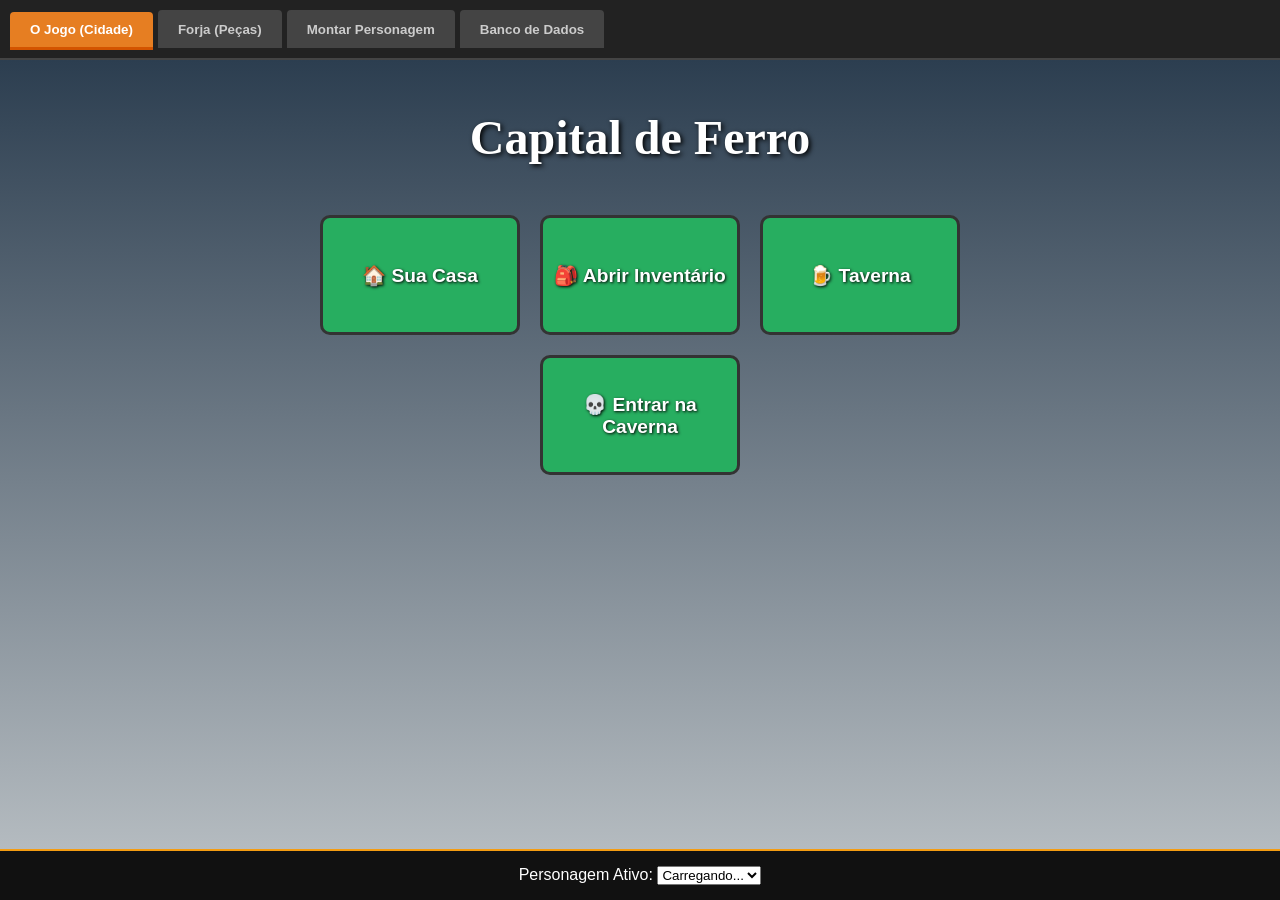
==== commit 671f5283: "Add inventory and drops" ====
--- a/web/index.html
+++ b/web/index.html
@@ -1,35 +1,39 @@
 <!DOCTYPE html>
 <html lang="pt-br">
+
 <head>
     <meta charset="UTF-8">
     <title>RPG Clicker</title>
     <link rel="stylesheet" href="css/base.css">
     <link rel="stylesheet" href="css/admin.css">
     <link rel="stylesheet" href="css/game.css">
+    <link rel="stylesheet" href="css/inventory.css">
 </head>
+
 <body>
     <nav class="tabs">
         <button class="active" onclick="showTab('game-tab', this)">O Jogo (Cidade)</button>
-        <button onclick="showTab('admin-tab', this)">Forja do Mundo (Peças)</button>
+        <button onclick="showTab('admin-tab', this)">Forja (Peças)</button>
         <button onclick="showTab('char-tab', this)">Montar Personagem</button>
         <button onclick="showTab('crud-tab', this)">Banco de Dados</button>
     </nav>
 
     <!-- ==================== TELA DO JOGO ==================== -->
     <div id="game-tab" class="tab-content active" style="padding: 0;">
-        
+
         <div id="city-screen" class="game-view active-view">
             <h1 class="city-title">Capital de Ferro</h1>
             <div class="city-locations">
                 <div class="location-btn btn-casa" onclick="goToLocation('casa')"><span>🏠 Sua Casa</span></div>
-                <div class="location-btn btn-quartel" onclick="goToLocation('quartel')"><span>⚔️ Quartel General</span></div>
-                <div class="location-btn btn-centro" onclick="goToLocation('centro')"><span>⛲ Praça Central</span></div>
-                <div class="location-btn btn-bar" onclick="goToLocation('bar')"><span>🍺 Taverna do Javali</span></div>
-                <div class="location-btn btn-caverna" onclick="goToLocation('caverna')"><span>💀 Cavernas Sombrias</span></div>
-            </div>
-            
+                <div class="location-btn btn-centro" onclick="openInventory()"><span>🎒 Abrir Inventário</span></div>
+                <div class="location-btn btn-bar" onclick="goToLocation('bar')"><span>🍺 Taverna</span></div>
+                <div class="location-btn btn-caverna" onclick="goToLocation('caverna')"><span>💀 Entrar na
+                        Caverna</span></div>
+            </div>
             <div id="player-status-bar">
-                <span>Personagem Ativo: <select id="active-character-select" onchange="setActiveCharacter()"><option>Carregando...</option></select></span>
+                <span>Personagem Ativo: <select id="active-character-select" onchange="setActiveCharacter()">
+                        <option>Carregando...</option>
+                    </select></span>
             </div>
         </div>
 
@@ -37,49 +41,92 @@
             <button class="btn-voltar" onclick="backToCity()">⬅ Voltar</button>
             <div id="loc-dialogue-box">
                 <h2 id="loc-title">Local</h2>
-                <p id="loc-text">Descrição do local...</p>
+                <p id="loc-text">Descrição...</p>
                 <div id="loc-actions" style="margin-top: 15px;"></div>
             </div>
         </div>
 
         <div id="combat-screen" class="game-view">
             <div id="battlefield">
+                <!-- PLAYER INVERTIDO PARA A ESQUERDA -->
+                <div id="player-container">
+                    <div id="player-layers" class="paper-doll-container" style="display:none;"></div>
+                    <img id="player-image" src="" alt="Player" style="display:none;">
+                </div>
+                <!-- INIMIGO INVERTIDO PARA A DIREITA -->
                 <div id="enemy-container">
                     <div id="enemy-layers" class="paper-doll-container" style="display:none;"></div>
                     <img id="enemy-image" src="" alt="Inimigo" style="display:none;">
                 </div>
-                <div id="player-container">
-                    <div id="player-layers" class="paper-doll-container" style="display:none;"></div>
-                    <img id="player-image" src="" alt="Player" style="display:none;">
-                </div>
             </div>
 
             <div id="visual-novel-ui">
                 <div class="battle-stats">
+                    <!-- STATUS DO PLAYER AGORA NA ESQUERDA -->
+                    <div class="stat-block player-stat">
+                        <span id="player-name-ui">Jogador</span>
+                        <div class="hp-bar-bg">
+                            <div id="player-hp-fill" class="hp-bar-fill player-hp"></div>
+                        </div>
+                        <span id="player-hp-text" class="hp-text">HP: 0/0</span>
+                    </div>
+                    <!-- STATUS DO INIMIGO AGORA NA DIREITA -->
                     <div class="stat-block enemy-stat">
                         <span id="enemy-name">Inimigo</span>
-                        <div class="hp-bar-bg"><div id="enemy-hp-fill" class="hp-bar-fill"></div></div>
+                        <div class="hp-bar-bg">
+                            <div id="enemy-hp-fill" class="hp-bar-fill"></div>
+                        </div>
                         <span id="enemy-hp-text" class="hp-text">HP: 0/0</span>
                     </div>
-                    <div class="stat-block player-stat">
-                        <span id="player-name-ui">Jogador</span>
-                        <div class="hp-bar-bg"><div id="player-hp-fill" class="hp-bar-fill player-hp"></div></div>
-                        <span id="player-hp-text" class="hp-text">HP: 0/0</span>
-                    </div>
-                </div>
-                <div class="dialogue-box"><p id="combat-dialogue">Um inimigo se aproxima...</p></div>
+                </div>
+                <div class="dialogue-box">
+                    <p id="combat-dialogue">Buscando Inimigo...</p>
+                </div>
                 <div class="actions">
                     <button id="attack-btn" onclick="startTurnSequence()">ATACAR</button>
                     <button id="flee-btn" onclick="fleeBattle()" style="background:#8e44ad;">FUGIR</button>
                 </div>
             </div>
         </div>
-        
-        <div id="loot-modal" style="display: none;">
+
+        <!-- LOOT MODAL ATUALIZADO (PÓS COMBATE) -->
+        <div id="loot-modal" class="modal-overlay" style="display: none;">
             <div class="loot-box">
                 <h2>Vitória!</h2>
                 <ul id="loot-list"></ul>
-                <button onclick="closeLootAndReturn()">Retornar à Cidade</button>
+                <div class="loot-actions">
+                    <button onclick="continueDungeon()" style="background:#2980b9;">⚔️ Continuar Explorando</button>
+                    <button onclick="openInventory()" style="background:#f39c12;">🎒 Inventário</button>
+                    <button onclick="closeLootAndReturn()" style="background:#c0392b;">⬅ Voltar à Cidade</button>
+                </div>
+            </div>
+        </div>
+
+        <!-- NOVO: INVENTÁRIO MODAL -->
+        <div id="inventory-modal" class="modal-overlay" style="display: none;">
+            <div class="inv-box">
+                <button class="inv-close" onclick="closeInventory()">X</button>
+                <h2>Inventário de <span id="inv-player-name"></span></h2>
+
+                <div class="inv-content">
+                    <!-- PREVIEW ESQUERDA -->
+                    <div class="inv-preview-pane">
+                        <div class="paper-doll-container" id="inv-doll-preview"
+                            style="transform: scale(1.5); margin: 30px auto;"></div>
+                        <div class="inv-stats-box">
+                            HP: <span id="inv-hp">0</span> | Ouro: <span id="inv-gold">0</span>
+                        </div>
+                    </div>
+                    <!-- ITENS DIREITA -->
+                    <div class="inv-items-pane">
+                        <div class="inv-tabs">
+                            <button class="active" onclick="switchInvTab('equipments', this)">Equipamentos</button>
+                            <button onclick="switchInvTab('consumables', this)">Consumíveis</button>
+                        </div>
+                        <div id="inv-grid-equipments" class="inv-grid active"></div>
+                        <div id="inv-grid-consumables" class="inv-grid"></div>
+                    </div>
+                </div>
             </div>
         </div>
     </div>
@@ -89,7 +136,7 @@
         <h1>Forja de Componentes do Mundo</h1>
         <p id="admin-msg" class="msg-alert"></p>
         <div class="forms-grid">
-            
+
             <!-- CORPO BASE -->
             <div class="form-card" id="form-body">
                 <h3>Corpo Base (Manequim)</h3>
@@ -170,7 +217,7 @@
     <div id="char-tab" class="tab-content">
         <h1>Montagem de Personagem</h1>
         <div class="forms-grid" style="align-items: flex-start;">
-            
+
             <div class="form-card" style="flex: 2;" id="form-char">
                 <div class="attr-grid">
                     <label>Nome <input type="text" id="ch-name"></label>
@@ -195,6 +242,24 @@
                     <div class="file-input-group">
                         <input type="text" id="ch-img-b" oninput="updateMiniPrev(this.id, 'prev-ch-b')">
                         <img id="prev-ch-b" class="mini-preview" src="" alt=" ">
+                    </div>
+
+                    <!-- NOVO: SISTEMA DE LOOT CUSTOMIZADO -->
+                    <div
+                        style="background: #222; padding: 15px; border-radius: 8px; margin-top: 15px; border: 1px solid #444;">
+                        <h4 style="color: #3498db; margin-bottom: 10px;">Loot do Monstro</h4>
+                        <div class="attr-grid" style="align-items: end;">
+                            <label>Item / Equipamento:
+                                <select id="cd-item"></select>
+                            </label>
+                            <label>Chance de Drop (%):
+                                <input type="number" id="cd-chance" value="50" min="1" max="100">
+                            </label>
+                        </div>
+                        <button onclick="addCustomDrop()" style="background:#2980b9; padding:8px; margin-bottom:10px;">+
+                            Adicionar à Lista de Loot</button>
+
+                        <ul id="cd-list" style="list-style: none; padding: 0; font-size: 0.9em;"></ul>
                     </div>
                 </div>
 
@@ -211,7 +276,8 @@
                         <label>Botas: <select id="sel-boots" onchange="updateDollPreview()"></select></label>
                         <label>Mão Direita: <select id="sel-hand_r" onchange="updateDollPreview()"></select></label>
                         <label>Mão Esquerda: <select id="sel-hand_l" onchange="updateDollPreview()"></select></label>
-                        <label style="grid-column: span 2;">Acessório: <select id="sel-accessory" onchange="updateDollPreview()"></select></label>
+                        <label style="grid-column: span 2;">Acessório: <select id="sel-accessory"
+                                onchange="updateDollPreview()"></select></label>
                     </div>
                 </div>
                 <button onclick="saveCharacter()" style="margin-top:20px;">Salvar no Banco de Dados</button>
@@ -221,7 +287,8 @@
             <!-- PREVIEW DA PAPER DOLL -->
             <div class="form-card" style="flex: 1;" id="preview-panel">
                 <h3>Pré-Visualização</h3>
-                <div class="preview-boxes" style="display:flex; justify-content:space-around; background:#111; padding:20px; border-radius:5px;">
+                <div class="preview-boxes"
+                    style="display:flex; justify-content:space-around; background:#111; padding:20px; border-radius:5px;">
                     <div class="paper-doll-container" id="prev-front"></div>
                     <div class="paper-doll-container" id="prev-back"></div>
                 </div>
@@ -240,7 +307,9 @@
         </select>
         <div style="overflow-x: auto; margin-top: 15px;">
             <table class="crud-table">
-                <thead><tr id="crud-thead"></tr></thead>
+                <thead>
+                    <tr id="crud-thead"></tr>
+                </thead>
                 <tbody id="crud-tbody"></tbody>
             </table>
         </div>
@@ -252,6 +321,8 @@
     <script src="js/builder.js"></script>
     <script src="js/game_city.js"></script>
     <script src="js/game_combat.js"></script>
+    <script src="js/inventory.js"></script>
     <script src="js/main.js"></script>
 </body>
+
 </html>
--- a/web/css/game.css
+++ b/web/css/game.css
@@ -1,57 +1,57 @@
 .game-view { display: none; width: 100%; height: 100%; position: relative; }
 .active-view { display: block; }
 
-/* Cidade */
 #city-screen { background: linear-gradient(to bottom, #2c3e50, #bdc3c7); text-align: center; padding-top: 50px;}
 .city-title { font-size: 3rem; color: #fff; text-shadow: 2px 2px 5px #000; margin-bottom: 50px; font-family: serif;}
 .city-locations { display: flex; flex-wrap: wrap; justify-content: center; gap: 20px; max-width: 800px; margin: 0 auto; }
-.location-btn { width: 200px; height: 120px; border-radius: 10px; border: 3px solid #333; display: flex; align-items: center; justify-content: center; font-size: 1.2rem; font-weight: bold; cursor: pointer; text-shadow: 1px 1px 3px #000; transition: transform 0.2s; }
+.location-btn { width: 200px; height: 120px; border-radius: 10px; border: 3px solid #333; display: flex; align-items: center; justify-content: center; font-size: 1.2rem; font-weight: bold; cursor: pointer; text-shadow: 1px 1px 3px #000; transition: transform 0.2s; background: #27ae60;}
 .location-btn:hover { transform: scale(1.05); border-color: #f39c12;}
+#player-status-bar { position: absolute; bottom: 0; width: 100%; background: #111; padding: 15px; border-top: 2px solid #f39c12; }
 
-.btn-casa { background: #27ae60; } .btn-quartel { background: #c0392b; }
-.btn-centro { background: #2980b9; } .btn-bar { background: #d35400; }
-.btn-caverna { background: #8e44ad; width: 100%; margin-top: 20px; border-color: #000;}
+/* COMBATE: AJUSTE DE TAMANHOS E POSIÇÕES INVERTIDAS */
+#combat-screen { background-color: #111; background-image: radial-gradient(circle, #333, #000); overflow: hidden;}
+#battlefield { position: absolute; bottom: 200px; width: 100%; height: calc(100% - 200px); }
 
-#player-status-bar { position: absolute; bottom: 0; width: 100%; background: #111; padding: 15px; border-top: 2px solid #f39c12; }
-#active-character-select { padding: 5px; background: #333; color: white; border: 1px solid #777; border-radius: 4px; font-size: 1rem; margin-left: 10px;}
-
-/* Locais da Cidade */
-#location-screen { background: #34495e; padding: 20px; }
-.btn-voltar { position: absolute; top: 20px; left: 20px; padding: 10px 20px; background: #111; color: white; border: 2px solid #f39c12; cursor: pointer; border-radius: 5px; font-weight: bold;}
-#loc-dialogue-box { background: rgba(0,0,0,0.8); border: 2px solid #7f8c8d; border-radius: 10px; padding: 30px; margin-top: 80px; text-align: center; }
-#loc-title { color: #f1c40f; font-size: 2.5rem; margin-bottom: 15px;}
-
-/* Combate / Dungeon */
-#combat-screen { background-color: #111; background-image: radial-gradient(circle, #444, #000); overflow: hidden;}
-#battlefield { position: absolute; bottom: 200px; width: 100%; height: calc(100% - 200px); }
-#enemy-container { position: absolute; bottom: 35%; left: 70%; transform: translateX(-50%) scale(1.1); transform-origin: bottom center; z-index: 5; }
-#player-container { position: absolute; bottom: 5%; left: 30%; transform: translateX(-50%) scale(1.7); transform-origin: bottom center; z-index: 10; }
+/* PLAYER NA ESQUERDA (Tamanho Maior) */
+#player-container { position: absolute; bottom: 5%; left: 25%; transform: translateX(-50%) scale(2.2); transform-origin: bottom center; z-index: 10; }
+/* INIMIGO NA DIREITA (Tamanho Maior) */
+#enemy-container { position: absolute; bottom: 30%; left: 75%; transform: translateX(-50%) scale(1.8); transform-origin: bottom center; z-index: 5; }
 #enemy-image, #player-image { max-height: 250px; filter: drop-shadow(0px 0px 10px rgba(0,0,0,0.5)); }
 
 #visual-novel-ui { position: absolute; bottom: 0; width: 100%; height: 200px; background: rgba(0,0,0,0.9); border-top: 3px solid #8e44ad; display: flex; flex-direction: column; padding: 15px; z-index: 20;}
-.battle-stats { display: flex; justify-content: space-between; gap: 20px; margin-bottom: 5px; }
-.stat-block { flex: 1; background: rgba(255,255,255,0.1); padding: 5px 10px; border-radius: 5px; border-left: 4px solid #f39c12; }
-.enemy-stat { border-left-color: #e74c3c; } .player-stat { border-left-color: #3498db; text-align: right; }
 
-.hp-bar-bg { width: 100%; height: 15px; background: #222; border-radius: 6px; overflow: hidden; margin: 4px 0; border: 1px solid #444; }
+/* UI: Inversão das Caixas */
+.battle-stats { display: flex; flex-direction: row; justify-content: space-between; gap: 20px; margin-bottom: 5px; }
+.stat-block { flex: 1; background: rgba(255,255,255,0.1); padding: 5px 10px; border-radius: 5px; border-left: 4px solid #3498db; }
+.player-stat { text-align: left; border-left-color: #3498db;} 
+.enemy-stat { text-align: right; border-left-color: #e74c3c; border-left: none; border-right: 4px solid #e74c3c;}
+
+.hp-bar-bg { width: 100%; height: 18px; background: #222; border-radius: 6px; overflow: hidden; margin: 4px 0; border: 1px solid #444; }
 .hp-bar-fill { height: 100%; width: 100%; background: #e74c3c; transition: width 0.4s ease; }
 .player-hp { background: #3498db; }
 .dialogue-box { flex-grow: 1; margin-top: 10px; font-size: 1.2rem; color: #ecf0f1; text-align: center; font-style: italic;}
 
 .actions { display: flex; gap: 10px; justify-content: center;}
-.actions button { padding: 15px 40px; background: #c0392b; color: white; border: none; border-radius: 5px; font-weight: bold; cursor: pointer; font-size: 1.1rem; border: 2px solid #fff;}
-.actions button:disabled { background: #555; border-color: #333; cursor: not-allowed; }
+.actions button { padding: 15px 40px; background: #c0392b; color: white; border: none; border-radius: 5px; font-weight: bold; cursor: pointer; font-size: 1.1rem;}
+.actions button:disabled { background: #555; cursor: not-allowed; }
 
-/* Loot Modal */
-#loot-modal { position: absolute; top:0; left:0; width:100%; height:100%; background: rgba(0,0,0,0.9); z-index: 100; display: flex; align-items: center; justify-content: center; }
-.loot-box { background: #2c3e50; border: 3px solid #f1c40f; padding: 40px; border-radius: 10px; text-align: center; min-width: 400px;}
+/* Modal Genérico */
+.modal-overlay { position: absolute; top:0; left:0; width:100%; height:100%; background: rgba(0,0,0,0.9); z-index: 100; display: flex; align-items: center; justify-content: center; }
+.loot-box { background: #2c3e50; border: 3px solid #f1c40f; padding: 40px; border-radius: 10px; text-align: center; min-width: 450px;}
 .loot-box h2 { color: #f1c40f; margin-bottom: 20px; font-size: 2rem;}
-#loot-list { list-style: none; color: #fff; font-size: 1.2rem; margin-bottom: 20px;}
-#loot-list li { margin: 5px 0; border-bottom: 1px dashed #555; padding-bottom: 5px;}
-.loot-box button { padding: 10px 20px; background: #27ae60; border: none; color: white; font-weight: bold; cursor: pointer; border-radius: 5px;}
+#loot-list { list-style: none; color: #fff; font-size: 1.2rem; margin-bottom: 25px; text-align:left; background:#111; padding:15px; border-radius:5px;}
+.loot-actions { display: flex; justify-content: center; gap: 10px;}
+.loot-actions button { padding: 10px 15px; border: none; color: white; font-weight: bold; cursor: pointer; border-radius: 5px;}
 
-/* Animações Combate */
-.player-attack { animation: lungePlayer 0.2s; }
-@keyframes lungePlayer { 0% {transform: translateX(-50%) scale(1.7) translateY(0);} 50% {transform: translateX(-50%) scale(1.7) translateY(-20px);} 100% {transform: translateX(-50%) scale(1.7) translateY(0);} }
-.enemy-hit { filter: brightness(200%) drop-shadow(0 0 10px red) !important; animation: shake 0.2s; }
-@keyframes shake { 0%, 100% {transform: translateX(-50%) scale(1.1) rotate(0deg);} 50% {transform: translateX(-48%) scale(1.1) rotate(5deg);} }+/* Animações (O player agora ataca para a direita) */
+.player-attack { animation: lungeRight 0.2s; }
+@keyframes lungeRight { 
+    0% {transform: translateX(-50%) scale(2.2);} 
+    50% {transform: translateX(-30%) scale(2.2);} 
+    100% {transform: translateX(-50%) scale(2.2);} 
+}
+.enemy-hit { filter: brightness(200%) drop-shadow(0 0 10px red) !important; animation: shakeEnemy 0.2s; }
+@keyframes shakeEnemy { 
+    0%, 100% {transform: translateX(-50%) scale(1.8) rotate(0deg);} 
+    50% {transform: translateX(-48%) scale(1.8) rotate(5deg);} 
+}
--- a/web/css/inventory.css
+++ b/web/css/inventory.css
@@ -0,0 +1,26 @@
+/* Container Principal do Inventário */
+.inv-box { background: #2c3e50; border: 3px solid #8e44ad; padding: 20px; border-radius: 10px; width: 80%; height: 80%; position: relative; display: flex; flex-direction: column;}
+.inv-close { position: absolute; top: 15px; right: 20px; background: #e74c3c; color: white; border: none; padding: 5px 15px; border-radius: 5px; cursor: pointer; font-weight: bold; font-size: 1.2rem;}
+.inv-box h2 { color: #fff; margin-bottom: 20px; text-align: center; border-bottom: 1px solid #555; padding-bottom: 10px;}
+
+.inv-content { display: flex; height: calc(100% - 60px); gap: 20px;}
+
+/* Pane de Preview do Personagem */
+.inv-preview-pane { width: 35%; background: #1a252f; border-radius: 10px; padding: 20px; display: flex; flex-direction: column; align-items: center; border: 1px solid #444;}
+.inv-stats-box { background: #111; padding: 10px 20px; border-radius: 5px; color: #f1c40f; font-weight: bold; font-size: 1.1rem; width: 100%; text-align: center; border: 1px solid #555;}
+
+/* Pane de Grid e Tabs (Lado Direito) */
+.inv-items-pane { width: 65%; background: #1a252f; border-radius: 10px; padding: 20px; display: flex; flex-direction: column; border: 1px solid #444;}
+.inv-tabs { display: flex; gap: 10px; margin-bottom: 15px;}
+.inv-tabs button { flex: 1; padding: 10px; background: #34495e; color: white; border: none; cursor: pointer; font-weight: bold; border-radius: 5px;}
+.inv-tabs button.active { background: #8e44ad;}
+
+/* Grid Bonita */
+.inv-grid { display: none; grid-template-columns: repeat(auto-fill, minmax(90px, 1fr)); gap: 15px; overflow-y: auto; max-height: 100%; padding-right: 5px;}
+.inv-grid.active { display: grid; }
+
+.inv-item-card { background: #2c3e50; border: 2px solid #555; border-radius: 8px; display: flex; flex-direction: column; align-items: center; padding: 10px; cursor: pointer; transition: 0.2s;}
+.inv-item-card:hover { border-color: #f1c40f; transform: scale(1.05); background: #34495e;}
+.inv-item-card img { width: 40px; height: 40px; object-fit: contain; margin-bottom: 5px;}
+.inv-item-name { font-size: 0.8rem; color: #ecf0f1; text-align: center; font-weight: bold;}
+.inv-item-qty { font-size: 0.75rem; color: #f1c40f; margin-top: 5px;}
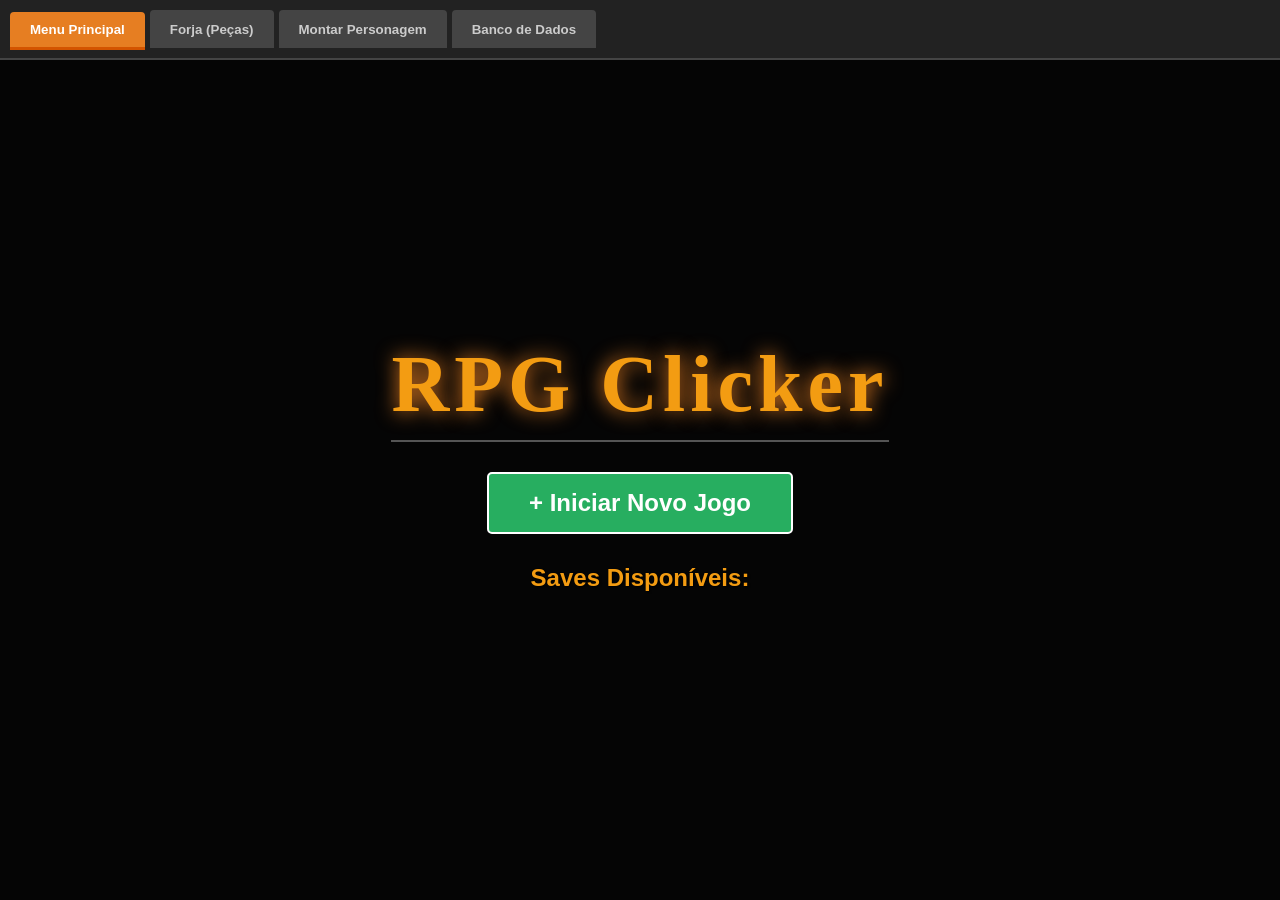
==== commit 7f914ef3: "Create different saves" ====
--- a/web/index.html
+++ b/web/index.html
@@ -1,6 +1,5 @@
 <!DOCTYPE html>
 <html lang="pt-br">
-
 <head>
     <meta charset="UTF-8">
     <title>RPG Clicker</title>
@@ -8,321 +7,32 @@
     <link rel="stylesheet" href="css/admin.css">
     <link rel="stylesheet" href="css/game.css">
     <link rel="stylesheet" href="css/inventory.css">
+    <link rel="stylesheet" href="css/menu.css">
 </head>
-
 <body>
     <nav class="tabs">
-        <button class="active" onclick="showTab('game-tab', this)">O Jogo (Cidade)</button>
+        <button class="active" onclick="showTab('menu-tab', this)" id="btn-tab-menu">Menu Principal</button>
+        <button onclick="showTab('game-tab', this)" id="btn-tab-game" style="display:none; background:#27ae60; color:#fff;">🎮 O Jogo</button>
         <button onclick="showTab('admin-tab', this)">Forja (Peças)</button>
         <button onclick="showTab('char-tab', this)">Montar Personagem</button>
         <button onclick="showTab('crud-tab', this)">Banco de Dados</button>
     </nav>
 
-    <!-- ==================== TELA DO JOGO ==================== -->
-    <div id="game-tab" class="tab-content active" style="padding: 0;">
+    <!-- OS CONTEÚDOS SERÃO INJETADOS AQUI PELO MAIN.JS -->
+    <div id="menu-tab" class="tab-content active" style="padding: 0;"></div>
+    <div id="game-tab" class="tab-content" style="padding: 0;"></div>
+    <div id="admin-tab" class="tab-content"></div>
+    <div id="char-tab" class="tab-content"></div>
+    <div id="crud-tab" class="tab-content"></div>
 
-        <div id="city-screen" class="game-view active-view">
-            <h1 class="city-title">Capital de Ferro</h1>
-            <div class="city-locations">
-                <div class="location-btn btn-casa" onclick="goToLocation('casa')"><span>🏠 Sua Casa</span></div>
-                <div class="location-btn btn-centro" onclick="openInventory()"><span>🎒 Abrir Inventário</span></div>
-                <div class="location-btn btn-bar" onclick="goToLocation('bar')"><span>🍺 Taverna</span></div>
-                <div class="location-btn btn-caverna" onclick="goToLocation('caverna')"><span>💀 Entrar na
-                        Caverna</span></div>
-            </div>
-            <div id="player-status-bar">
-                <span>Personagem Ativo: <select id="active-character-select" onchange="setActiveCharacter()">
-                        <option>Carregando...</option>
-                    </select></span>
-            </div>
-        </div>
-
-        <div id="location-screen" class="game-view">
-            <button class="btn-voltar" onclick="backToCity()">⬅ Voltar</button>
-            <div id="loc-dialogue-box">
-                <h2 id="loc-title">Local</h2>
-                <p id="loc-text">Descrição...</p>
-                <div id="loc-actions" style="margin-top: 15px;"></div>
-            </div>
-        </div>
-
-        <div id="combat-screen" class="game-view">
-            <div id="battlefield">
-                <!-- PLAYER INVERTIDO PARA A ESQUERDA -->
-                <div id="player-container">
-                    <div id="player-layers" class="paper-doll-container" style="display:none;"></div>
-                    <img id="player-image" src="" alt="Player" style="display:none;">
-                </div>
-                <!-- INIMIGO INVERTIDO PARA A DIREITA -->
-                <div id="enemy-container">
-                    <div id="enemy-layers" class="paper-doll-container" style="display:none;"></div>
-                    <img id="enemy-image" src="" alt="Inimigo" style="display:none;">
-                </div>
-            </div>
-
-            <div id="visual-novel-ui">
-                <div class="battle-stats">
-                    <!-- STATUS DO PLAYER AGORA NA ESQUERDA -->
-                    <div class="stat-block player-stat">
-                        <span id="player-name-ui">Jogador</span>
-                        <div class="hp-bar-bg">
-                            <div id="player-hp-fill" class="hp-bar-fill player-hp"></div>
-                        </div>
-                        <span id="player-hp-text" class="hp-text">HP: 0/0</span>
-                    </div>
-                    <!-- STATUS DO INIMIGO AGORA NA DIREITA -->
-                    <div class="stat-block enemy-stat">
-                        <span id="enemy-name">Inimigo</span>
-                        <div class="hp-bar-bg">
-                            <div id="enemy-hp-fill" class="hp-bar-fill"></div>
-                        </div>
-                        <span id="enemy-hp-text" class="hp-text">HP: 0/0</span>
-                    </div>
-                </div>
-                <div class="dialogue-box">
-                    <p id="combat-dialogue">Buscando Inimigo...</p>
-                </div>
-                <div class="actions">
-                    <button id="attack-btn" onclick="startTurnSequence()">ATACAR</button>
-                    <button id="flee-btn" onclick="fleeBattle()" style="background:#8e44ad;">FUGIR</button>
-                </div>
-            </div>
-        </div>
-
-        <!-- LOOT MODAL ATUALIZADO (PÓS COMBATE) -->
-        <div id="loot-modal" class="modal-overlay" style="display: none;">
-            <div class="loot-box">
-                <h2>Vitória!</h2>
-                <ul id="loot-list"></ul>
-                <div class="loot-actions">
-                    <button onclick="continueDungeon()" style="background:#2980b9;">⚔️ Continuar Explorando</button>
-                    <button onclick="openInventory()" style="background:#f39c12;">🎒 Inventário</button>
-                    <button onclick="closeLootAndReturn()" style="background:#c0392b;">⬅ Voltar à Cidade</button>
-                </div>
-            </div>
-        </div>
-
-        <!-- NOVO: INVENTÁRIO MODAL -->
-        <div id="inventory-modal" class="modal-overlay" style="display: none;">
-            <div class="inv-box">
-                <button class="inv-close" onclick="closeInventory()">X</button>
-                <h2>Inventário de <span id="inv-player-name"></span></h2>
-
-                <div class="inv-content">
-                    <!-- PREVIEW ESQUERDA -->
-                    <div class="inv-preview-pane">
-                        <div class="paper-doll-container" id="inv-doll-preview"
-                            style="transform: scale(1.5); margin: 30px auto;"></div>
-                        <div class="inv-stats-box">
-                            HP: <span id="inv-hp">0</span> | Ouro: <span id="inv-gold">0</span>
-                        </div>
-                    </div>
-                    <!-- ITENS DIREITA -->
-                    <div class="inv-items-pane">
-                        <div class="inv-tabs">
-                            <button class="active" onclick="switchInvTab('equipments', this)">Equipamentos</button>
-                            <button onclick="switchInvTab('consumables', this)">Consumíveis</button>
-                        </div>
-                        <div id="inv-grid-equipments" class="inv-grid active"></div>
-                        <div id="inv-grid-consumables" class="inv-grid"></div>
-                    </div>
-                </div>
-            </div>
-        </div>
-    </div>
-
-    <!-- ==================== FORJA (ADMIN) ==================== -->
-    <div id="admin-tab" class="tab-content">
-        <h1>Forja de Componentes do Mundo</h1>
-        <p id="admin-msg" class="msg-alert"></p>
-        <div class="forms-grid">
-
-            <!-- CORPO BASE -->
-            <div class="form-card" id="form-body">
-                <h3>Corpo Base (Manequim)</h3>
-                <label>Nome do Corpo</label><input type="text" id="bd-name">
-                <label>Img Frente</label>
-                <div class="file-input-group">
-                    <input type="text" id="bd-img-f" oninput="updateMiniPrev(this.id, 'prev-bd-f')">
-                    <img id="prev-bd-f" class="mini-preview" src="" alt=" ">
-                </div>
-                <label>Img Verso</label>
-                <div class="file-input-group">
-                    <input type="text" id="bd-img-b" oninput="updateMiniPrev(this.id, 'prev-bd-b')">
-                    <img id="prev-bd-b" class="mini-preview" src="" alt=" ">
-                </div>
-                <button onclick="saveBody()">Salvar Corpo</button>
-            </div>
-
-            <!-- EQUIPAMENTOS -->
-            <div class="form-card" id="form-equip">
-                <h3>Criar Nova Peça / Equipamento</h3>
-                <label>Nome</label><input type="text" id="eq-name">
-                <label>Tipo (Aonde equipa)</label>
-                <select id="eq-type">
-                    <option value="face">Rosto / Expressão</option>
-                    <option value="hair">Cabelo</option>
-                    <option value="helmet">Capacete / Chapéu</option>
-                    <option value="shirt">Tronco / Camisa / Armadura</option>
-                    <option value="pants">Calças</option>
-                    <option value="gloves">Luvas</option>
-                    <option value="boots">Botas</option>
-                    <option value="hand_r">Mão Direita (Arma)</option>
-                    <option value="hand_l">Mão Esquerda (Escudo/Magia)</option>
-                    <option value="accessory">Acessório (Capa, Colar, Asas)</option>
-                </select>
-                <label>Img Frente</label>
-                <div class="file-input-group">
-                    <input type="text" id="eq-img-f" oninput="updateMiniPrev(this.id, 'prev-eq-f')">
-                    <img id="prev-eq-f" class="mini-preview" src="" alt=" ">
-                </div>
-                <label>Img Verso</label>
-                <div class="file-input-group">
-                    <input type="text" id="eq-img-b" oninput="updateMiniPrev(this.id, 'prev-eq-b')">
-                    <img id="prev-eq-b" class="mini-preview" src="" alt=" ">
-                </div>
-                <label>Atk / DefF / DefM / Drop(%)</label>
-                <div class="attr-grid">
-                    <input type="number" id="eq-pdef" placeholder="Def Fis" value="0">
-                    <input type="number" id="eq-mdef" placeholder="Def Mag" value="0">
-                    <input type="number" id="eq-str" placeholder="Força/Ataque" value="0">
-                    <input type="number" id="eq-drop" placeholder="Drop %" value="5">
-                </div>
-                <button onclick="saveEquipment()">Salvar Equipamento</button>
-            </div>
-
-            <!-- CONSUMÍVEIS -->
-            <div class="form-card" id="form-consumable">
-                <h3>Item Consumível</h3>
-                <label>Nome</label><input type="text" id="cons-name" placeholder="Ex: Poção de Vida">
-                <label>Tipo de Efeito</label>
-                <select id="cons-type">
-                    <option value="heal_hp">Curar HP</option>
-                    <option value="buff_atk">Aumentar Ataque</option>
-                </select>
-                <label>Valor do Efeito</label><input type="number" id="cons-value" value="50">
-                <label>Imagem</label>
-                <div class="file-input-group">
-                    <input type="text" id="cons-img" oninput="updateMiniPrev(this.id, 'prev-cons')">
-                    <img id="prev-cons" class="mini-preview" src="" alt=" ">
-                </div>
-                <label>Chance de Drop (%)</label><input type="number" id="cons-drop" value="20">
-                <button onclick="saveConsumable()" style="background:#9b59b6;">Salvar Consumível</button>
-            </div>
-
-        </div>
-    </div>
-
-    <!-- ==================== MONTAR PERSONAGEM ==================== -->
-    <div id="char-tab" class="tab-content">
-        <h1>Montagem de Personagem</h1>
-        <div class="forms-grid" style="align-items: flex-start;">
-
-            <div class="form-card" style="flex: 2;" id="form-char">
-                <div class="attr-grid">
-                    <label>Nome <input type="text" id="ch-name"></label>
-                    <label>Raça:
-                        <select id="ch-race" onchange="toggleRaceFields()">
-                            <option value="humano">Humanoide (Montar por Peças)</option>
-                            <option value="monstro">Monstro Único (Simples)</option>
-                        </select>
-                    </label>
-                    <label>HP Máximo <input type="number" id="ch-hp" value="100"></label>
-                    <label>Ataque Base <input type="number" id="ch-atk" value="10"></label>
-                </div>
-
-                <!-- SE MONSTRO SIMPLES -->
-                <div id="simple-fields" style="display:none; margin-top: 15px;">
-                    <label>Img Frente (Corpo inteiro)</label>
-                    <div class="file-input-group">
-                        <input type="text" id="ch-img-f" oninput="updateMiniPrev(this.id, 'prev-ch-f')">
-                        <img id="prev-ch-f" class="mini-preview" src="" alt=" ">
-                    </div>
-                    <label>Img Verso (Costas)</label>
-                    <div class="file-input-group">
-                        <input type="text" id="ch-img-b" oninput="updateMiniPrev(this.id, 'prev-ch-b')">
-                        <img id="prev-ch-b" class="mini-preview" src="" alt=" ">
-                    </div>
-
-                    <!-- NOVO: SISTEMA DE LOOT CUSTOMIZADO -->
-                    <div
-                        style="background: #222; padding: 15px; border-radius: 8px; margin-top: 15px; border: 1px solid #444;">
-                        <h4 style="color: #3498db; margin-bottom: 10px;">Loot do Monstro</h4>
-                        <div class="attr-grid" style="align-items: end;">
-                            <label>Item / Equipamento:
-                                <select id="cd-item"></select>
-                            </label>
-                            <label>Chance de Drop (%):
-                                <input type="number" id="cd-chance" value="50" min="1" max="100">
-                            </label>
-                        </div>
-                        <button onclick="addCustomDrop()" style="background:#2980b9; padding:8px; margin-bottom:10px;">+
-                            Adicionar à Lista de Loot</button>
-
-                        <ul id="cd-list" style="list-style: none; padding: 0; font-size: 0.9em;"></ul>
-                    </div>
-                </div>
-
-                <!-- SE HUMANOIDE (TODOS OS SLOTS) -->
-                <div id="human-fields" style="margin-top: 15px;">
-                    <div class="attr-grid">
-                        <label>Corpo Base: <select id="sel-base" onchange="updateDollPreview()"></select></label>
-                        <label>Rosto: <select id="sel-face" onchange="updateDollPreview()"></select></label>
-                        <label>Cabelo: <select id="sel-hair" onchange="updateDollPreview()"></select></label>
-                        <label>Camisa: <select id="sel-shirt" onchange="updateDollPreview()"></select></label>
-                        <label>Calças: <select id="sel-pants" onchange="updateDollPreview()"></select></label>
-                        <label>Capacete: <select id="sel-helmet" onchange="updateDollPreview()"></select></label>
-                        <label>Luvas: <select id="sel-gloves" onchange="updateDollPreview()"></select></label>
-                        <label>Botas: <select id="sel-boots" onchange="updateDollPreview()"></select></label>
-                        <label>Mão Direita: <select id="sel-hand_r" onchange="updateDollPreview()"></select></label>
-                        <label>Mão Esquerda: <select id="sel-hand_l" onchange="updateDollPreview()"></select></label>
-                        <label style="grid-column: span 2;">Acessório: <select id="sel-accessory"
-                                onchange="updateDollPreview()"></select></label>
-                    </div>
-                </div>
-                <button onclick="saveCharacter()" style="margin-top:20px;">Salvar no Banco de Dados</button>
-                <p id="char-msg" class="msg-alert"></p>
-            </div>
-
-            <!-- PREVIEW DA PAPER DOLL -->
-            <div class="form-card" style="flex: 1;" id="preview-panel">
-                <h3>Pré-Visualização</h3>
-                <div class="preview-boxes"
-                    style="display:flex; justify-content:space-around; background:#111; padding:20px; border-radius:5px;">
-                    <div class="paper-doll-container" id="prev-front"></div>
-                    <div class="paper-doll-container" id="prev-back"></div>
-                </div>
-            </div>
-        </div>
-    </div>
-
-    <!-- ==================== CRUD ==================== -->
-    <div id="crud-tab" class="tab-content">
-        <h1>Banco de Dados Bruto</h1>
-        <select id="crud-table-select" onchange="renderCrudTable()">
-            <option value="characters">Personagens</option>
-            <option value="consumables">Consumíveis</option>
-            <option value="equipments">Equipamentos</option>
-            <option value="bodies">Corpos Bases</option>
-        </select>
-        <div style="overflow-x: auto; margin-top: 15px;">
-            <table class="crud-table">
-                <thead>
-                    <tr id="crud-thead"></tr>
-                </thead>
-                <tbody id="crud-tbody"></tbody>
-            </table>
-        </div>
-    </div>
-
-    <!-- IMPORTAÇÃO DOS SCRIPTS (A Ordem Importa!) -->
+    <!-- SCRIPTS -->
     <script src="js/globals.js"></script>
     <script src="js/admin.js"></script>
+    <script src="js/main_menu.js"></script>
     <script src="js/builder.js"></script>
     <script src="js/game_city.js"></script>
     <script src="js/game_combat.js"></script>
     <script src="js/inventory.js"></script>
     <script src="js/main.js"></script>
 </body>
-
 </html>
--- a/web/css/inventory.css
+++ b/web/css/inventory.css
@@ -9,14 +9,30 @@
 .inv-preview-pane { width: 35%; background: #1a252f; border-radius: 10px; padding: 20px; display: flex; flex-direction: column; align-items: center; border: 1px solid #444;}
 .inv-stats-box { background: #111; padding: 10px 20px; border-radius: 5px; color: #f1c40f; font-weight: bold; font-size: 1.1rem; width: 100%; text-align: center; border: 1px solid #555;}
 
+/* NOVA SESSÃO: Itens Equipados no painel esquerdo */
+.inv-equipped-container { margin-top: 15px; width: 100%; display: grid; grid-template-columns: repeat(3, 1fr); gap: 8px; overflow-y: auto; max-height: 180px; padding-right: 5px; }
+.inv-eq-slot { background: #2c3e50; border: 1px solid #555; border-radius: 5px; padding: 5px; display: flex; flex-direction: column; align-items: center; justify-content: center; font-size: 0.65rem; color: #ecf0f1; cursor: pointer; transition: transform 0.1s, border-color 0.1s;}
+.inv-eq-slot:not(.inv-eq-empty):hover { border-color: #e74c3c; transform: scale(1.05); background: #c0392b; }
+.inv-eq-slot img { width: 35px; height: 35px; object-fit: contain; margin-bottom: 2px; }
+.inv-eq-empty { opacity: 0.5; cursor: default; }
+
 /* Pane de Grid e Tabs (Lado Direito) */
 .inv-items-pane { width: 65%; background: #1a252f; border-radius: 10px; padding: 20px; display: flex; flex-direction: column; border: 1px solid #444;}
 .inv-tabs { display: flex; gap: 10px; margin-bottom: 15px;}
 .inv-tabs button { flex: 1; padding: 10px; background: #34495e; color: white; border: none; cursor: pointer; font-weight: bold; border-radius: 5px;}
 .inv-tabs button.active { background: #8e44ad;}
 
-/* Grid Bonita */
-.inv-grid { display: none; grid-template-columns: repeat(auto-fill, minmax(90px, 1fr)); gap: 15px; overflow-y: auto; max-height: 100%; padding-right: 5px;}
+/* Grid Bonita - CORRIGIDO SCROLLBAR AQUI */
+.inv-grid { 
+    display: none; 
+    grid-template-columns: repeat(auto-fill, minmax(90px, 1fr)); 
+    gap: 15px; 
+    overflow-y: auto; 
+    overflow-x: hidden; /* Corta o crescimento lateral do hover */
+    max-height: 100%; 
+    padding: 5px; /* Evita que a borda do hover toque na caixa e gere scroll */
+    align-content: start;
+}
 .inv-grid.active { display: grid; }
 
 .inv-item-card { background: #2c3e50; border: 2px solid #555; border-radius: 8px; display: flex; flex-direction: column; align-items: center; padding: 10px; cursor: pointer; transition: 0.2s;}
--- a/web/css/menu.css
+++ b/web/css/menu.css
@@ -0,0 +1,14 @@
+.main-menu-bg { background: url('../assets/bg.jpg') center/cover no-repeat; width: 100%; height: 100%; display: flex; flex-direction: column; align-items: center; justify-content: center; position: relative; }
+.main-menu-bg::before { content: ''; position: absolute; top:0; left:0; right:0; bottom:0; background: rgba(0,0,0,0.8); z-index: 0;}
+.main-menu-bg > * { z-index: 1; position: relative; }
+
+.main-title { font-size: 5rem; color: #f39c12; text-shadow: 0 0 20px #e67e22; font-family: serif; margin-bottom: 30px; letter-spacing: 5px; border-bottom: 2px solid #555; padding-bottom: 10px;}
+.btn-new-game { padding: 15px 40px; font-size: 1.5rem; background: #27ae60; color: white; border: none; border-radius: 5px; cursor: pointer; font-weight: bold; border: 2px solid #fff; transition: 0.2s;}
+.btn-new-game:hover { background: #2ecc71; transform: scale(1.05); box-shadow: 0 0 15px #2ecc71;}
+
+.saves-grid { display: grid; grid-template-columns: repeat(auto-fill, minmax(250px, 1fr)); gap: 15px; width: 80%; max-height: 40vh; overflow-y: auto; padding: 10px;}
+.save-card { background: #2c3e50; border: 2px solid #555; border-radius: 8px; padding: 15px; cursor: pointer; transition: 0.2s; display: flex; flex-direction: column; align-items: center;}
+.save-card:hover { border-color: #3498db; background: #34495e; transform: translateY(-5px);}
+.save-card h3 { color: #3498db; margin-bottom: 10px; font-size: 1.3rem;}
+.save-stats { font-size: 0.9rem; color: #bdc3c7; line-height: 1.4;}
+.save-del-btn { margin-top: 10px; background: #c0392b; border: none; color: white; padding: 5px 10px; border-radius: 3px; cursor: pointer; font-size: 0.8rem;}
